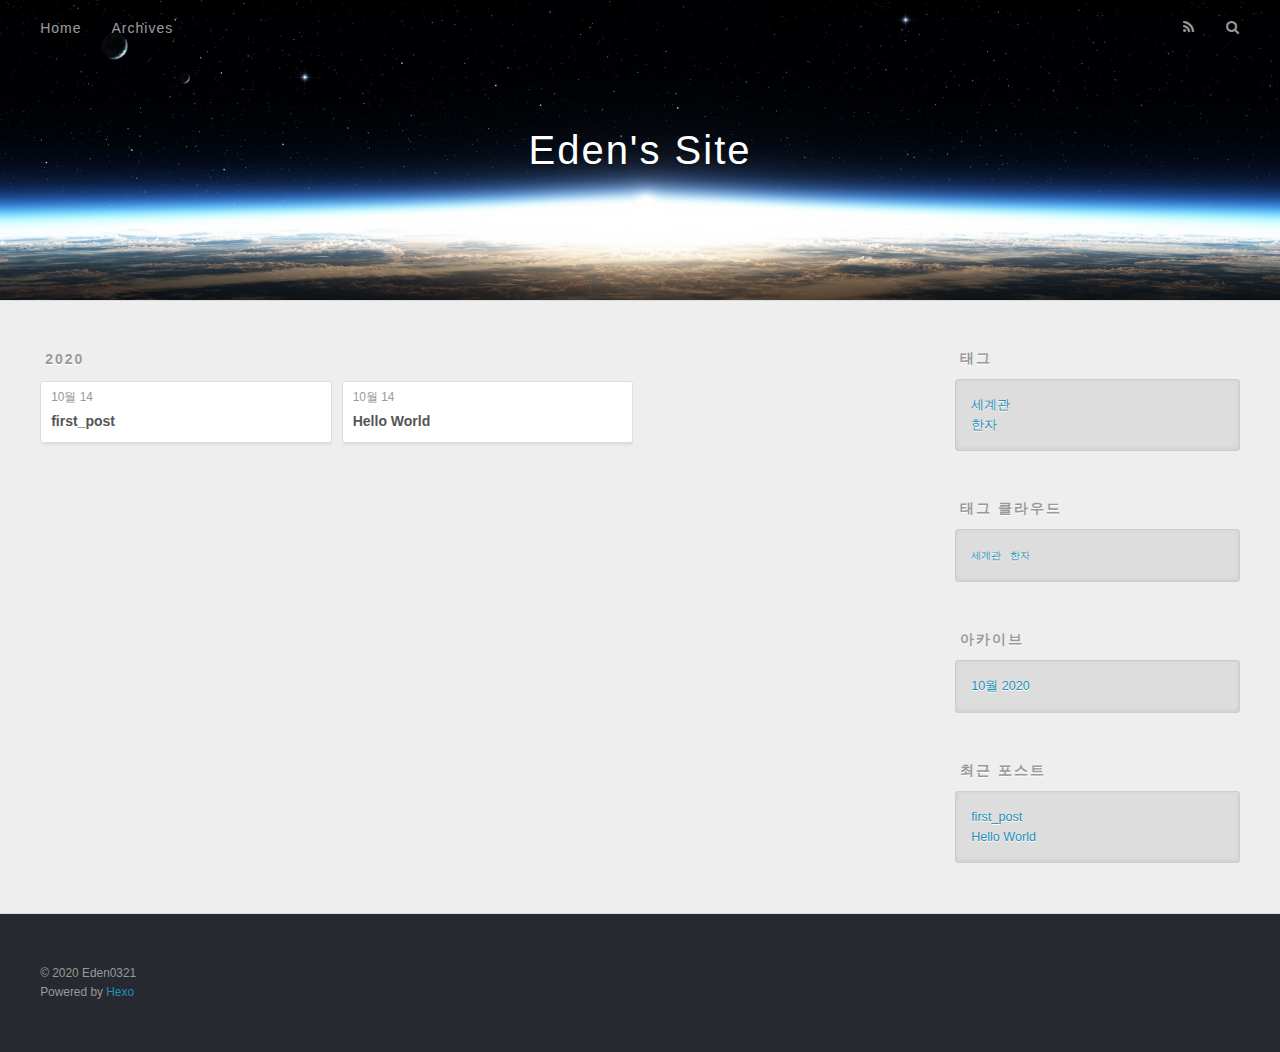
==== archives/index.html @ 2d2eff21 "Site updated: 2020-10-14 23:21:59" ====
<!DOCTYPE html>
<html>
<head>
  <meta charset="utf-8">
  

  
  <title>아카이브 | Eden&#39;s Site</title>
  <meta name="viewport" content="width=device-width, initial-scale=1, maximum-scale=1">
  <meta name="description" content="Welcome!">
<meta property="og:type" content="website">
<meta property="og:title" content="Eden&#39;s Site">
<meta property="og:url" content="http://eden0321.github.io/archives/index.html">
<meta property="og:site_name" content="Eden&#39;s Site">
<meta property="og:description" content="Welcome!">
<meta property="og:locale" content="ko_KR">
<meta property="article:author" content="Eden0321">
<meta name="twitter:card" content="summary">
  
    <link rel="alternate" href="/atom.xml" title="Eden&#39;s Site" type="application/atom+xml">
  
  
    <link rel="icon" href="/favicon.png">
  
  
    <link href="//fonts.googleapis.com/css?family=Source+Code+Pro" rel="stylesheet" type="text/css">
  
  
<link rel="stylesheet" href="/css/style.css">

<meta name="generator" content="Hexo 5.2.0"></head>

<body>
  <div id="container">
    <div id="wrap">
      <header id="header">
  <div id="banner"></div>
  <div id="header-outer" class="outer">
    <div id="header-title" class="inner">
      <h1 id="logo-wrap">
        <a href="/" id="logo">Eden&#39;s Site</a>
      </h1>
      
    </div>
    <div id="header-inner" class="inner">
      <nav id="main-nav">
        <a id="main-nav-toggle" class="nav-icon"></a>
        
          <a class="main-nav-link" href="/">Home</a>
        
          <a class="main-nav-link" href="/archives">Archives</a>
        
      </nav>
      <nav id="sub-nav">
        
          <a id="nav-rss-link" class="nav-icon" href="/atom.xml" title="RSS Feed"></a>
        
        <a id="nav-search-btn" class="nav-icon" title="검색"></a>
      </nav>
      <div id="search-form-wrap">
        <form action="//google.com/search" method="get" accept-charset="UTF-8" class="search-form"><input type="search" name="q" class="search-form-input" placeholder="Search"><button type="submit" class="search-form-submit">&#xF002;</button><input type="hidden" name="sitesearch" value="http://eden0321.github.io"></form>
      </div>
    </div>
  </div>
</header>
      <div class="outer">
        <section id="main">
  
  
    
    
      
      
      <section class="archives-wrap">
        <div class="archive-year-wrap">
          <a href="/archives/2020" class="archive-year">2020</a>
        </div>
        <div class="archives">
    
    <article class="archive-article archive-type-post">
  <div class="archive-article-inner">
    <header class="archive-article-header">
      <a href="/2020/10/14/first-post/" class="archive-article-date">
  <time datetime="2020-10-14T10:53:10.000Z" itemprop="datePublished">10월 14</time>
</a>
      
  
    <h1 itemprop="name">
      <a class="archive-article-title" href="/2020/10/14/first-post/">first_post</a>
    </h1>
  

    </header>
  </div>
</article>
  
    
    
    <article class="archive-article archive-type-post">
  <div class="archive-article-inner">
    <header class="archive-article-header">
      <a href="/2020/10/14/hello-world/" class="archive-article-date">
  <time datetime="2020-10-14T10:46:31.851Z" itemprop="datePublished">10월 14</time>
</a>
      
  
    <h1 itemprop="name">
      <a class="archive-article-title" href="/2020/10/14/hello-world/">Hello World</a>
    </h1>
  

    </header>
  </div>
</article>
  
  
    </div></section>
  


</section>
        
          <aside id="sidebar">
  
    

  
    
  <div class="widget-wrap">
    <h3 class="widget-title">태그</h3>
    <div class="widget">
      <ul class="tag-list" itemprop="keywords"><li class="tag-list-item"><a class="tag-list-link" href="/tags/%EC%84%B8%EA%B3%84%EA%B4%80/" rel="tag">세계관</a></li><li class="tag-list-item"><a class="tag-list-link" href="/tags/%ED%95%9C%EC%9E%90/" rel="tag">한자</a></li></ul>
    </div>
  </div>


  
    
  <div class="widget-wrap">
    <h3 class="widget-title">태그 클라우드</h3>
    <div class="widget tagcloud">
      <a href="/tags/%EC%84%B8%EA%B3%84%EA%B4%80/" style="font-size: 10px;">세계관</a> <a href="/tags/%ED%95%9C%EC%9E%90/" style="font-size: 10px;">한자</a>
    </div>
  </div>

  
    
  <div class="widget-wrap">
    <h3 class="widget-title">아카이브</h3>
    <div class="widget">
      <ul class="archive-list"><li class="archive-list-item"><a class="archive-list-link" href="/archives/2020/10/">10월 2020</a></li></ul>
    </div>
  </div>


  
    
  <div class="widget-wrap">
    <h3 class="widget-title">최근 포스트</h3>
    <div class="widget">
      <ul>
        
          <li>
            <a href="/2020/10/14/first-post/">first_post</a>
          </li>
        
          <li>
            <a href="/2020/10/14/hello-world/">Hello World</a>
          </li>
        
      </ul>
    </div>
  </div>

  
</aside>
        
      </div>
      <footer id="footer">
  
  <div class="outer">
    <div id="footer-info" class="inner">
      &copy; 2020 Eden0321<br>
      Powered by <a href="http://hexo.io/" target="_blank">Hexo</a>
    </div>
  </div>
</footer>
    </div>
    <nav id="mobile-nav">
  
    <a href="/" class="mobile-nav-link">Home</a>
  
    <a href="/archives" class="mobile-nav-link">Archives</a>
  
</nav>
    

<script src="//ajax.googleapis.com/ajax/libs/jquery/2.0.3/jquery.min.js"></script>


  
<link rel="stylesheet" href="/fancybox/jquery.fancybox.css">

  
<script src="/fancybox/jquery.fancybox.pack.js"></script>




<script src="/js/script.js"></script>




  </div>
</body>
</html>
---- css/style.css ----
body {
  width: 100%;
}
body:before,
body:after {
  content: "";
  display: table;
}
body:after {
  clear: both;
}
html,
body,
div,
span,
applet,
object,
iframe,
h1,
h2,
h3,
h4,
h5,
h6,
p,
blockquote,
pre,
a,
abbr,
acronym,
address,
big,
cite,
code,
del,
dfn,
em,
img,
ins,
kbd,
q,
s,
samp,
small,
strike,
strong,
sub,
sup,
tt,
var,
dl,
dt,
dd,
ol,
ul,
li,
fieldset,
form,
label,
legend,
table,
caption,
tbody,
tfoot,
thead,
tr,
th,
td {
  margin: 0;
  padding: 0;
  border: 0;
  outline: 0;
  font-weight: inherit;
  font-style: inherit;
  font-family: inherit;
  font-size: 100%;
  vertical-align: baseline;
}
body {
  line-height: 1;
  color: #000;
  background: #fff;
}
ol,
ul {
  list-style: none;
}
table {
  border-collapse: separate;
  border-spacing: 0;
  vertical-align: middle;
}
caption,
th,
td {
  text-align: left;
  font-weight: normal;
  vertical-align: middle;
}
a img {
  border: none;
}
input,
button {
  margin: 0;
  padding: 0;
}
input::-moz-focus-inner,
button::-moz-focus-inner {
  border: 0;
  padding: 0;
}
@font-face {
  font-family: FontAwesome;
  font-style: normal;
  font-weight: normal;
  src: url("fonts/fontawesome-webfont.eot?v=#4.0.3");
  src: url("fonts/fontawesome-webfont.eot?#iefix&v=#4.0.3") format("embedded-opentype"), url("fonts/fontawesome-webfont.woff?v=#4.0.3") format("woff"), url("fonts/fontawesome-webfont.ttf?v=#4.0.3") format("truetype"), url("fonts/fontawesome-webfont.svg#fontawesomeregular?v=#4.0.3") format("svg");
}
html,
body,
#container {
  height: 100%;
}
body {
  background: #eee;
  font: 14px -apple-system, BlinkMacSystemFont, "Segoe UI", "Roboto", "Oxygen", "Ubuntu", "Cantarell", "Fira Sans", "Droid Sans", "Helvetica Neue", sans-serif;
  -webkit-text-size-adjust: 100%;
}
.outer {
  max-width: 1220px;
  margin: 0 auto;
  padding: 0 20px;
}
.outer:before,
.outer:after {
  content: "";
  display: table;
}
.outer:after {
  clear: both;
}
.inner {
  display: inline;
  float: left;
  width: 98.33333333333333%;
  margin: 0 0.833333333333333%;
}
.left,
.alignleft {
  float: left;
}
.right,
.alignright {
  float: right;
}
.clear {
  clear: both;
}
#container {
  position: relative;
}
.mobile-nav-on {
  overflow: hidden;
}
#wrap {
  height: 100%;
  width: 100%;
  position: absolute;
  top: 0;
  left: 0;
  -webkit-transition: 0.2s ease-out;
  -moz-transition: 0.2s ease-out;
  -ms-transition: 0.2s ease-out;
  transition: 0.2s ease-out;
  z-index: 1;
  background: #eee;
}
.mobile-nav-on #wrap {
  left: 280px;
}
@media screen and (min-width: 768px) {
  #main {
    display: inline;
    float: left;
    width: 73.33333333333333%;
    margin: 0 0.833333333333333%;
  }
}
.article-date,
.article-category-link,
.archive-year,
.widget-title {
  text-decoration: none;
  text-transform: uppercase;
  letter-spacing: 2px;
  color: #999;
  margin-bottom: 1em;
  margin-left: 5px;
  line-height: 1em;
  text-shadow: 0 1px #fff;
  font-weight: bold;
}
.article-inner,
.archive-article-inner {
  background: #fff;
  -webkit-box-shadow: 1px 2px 3px #ddd;
  box-shadow: 1px 2px 3px #ddd;
  border: 1px solid #ddd;
  border-radius: 3px;
}
.article-entry h1,
.widget h1 {
  font-size: 2em;
}
.article-entry h2,
.widget h2 {
  font-size: 1.5em;
}
.article-entry h3,
.widget h3 {
  font-size: 1.3em;
}
.article-entry h4,
.widget h4 {
  font-size: 1.2em;
}
.article-entry h5,
.widget h5 {
  font-size: 1em;
}
.article-entry h6,
.widget h6 {
  font-size: 1em;
  color: #999;
}
.article-entry hr,
.widget hr {
  border: 1px dashed #ddd;
}
.article-entry strong,
.widget strong {
  font-weight: bold;
}
.article-entry em,
.widget em,
.article-entry cite,
.widget cite {
  font-style: italic;
}
.article-entry sup,
.widget sup,
.article-entry sub,
.widget sub {
  font-size: 0.75em;
  line-height: 0;
  position: relative;
  vertical-align: baseline;
}
.article-entry sup,
.widget sup {
  top: -0.5em;
}
.article-entry sub,
.widget sub {
  bottom: -0.2em;
}
.article-entry small,
.widget small {
  font-size: 0.85em;
}
.article-entry acronym,
.widget acronym,
.article-entry abbr,
.widget abbr {
  border-bottom: 1px dotted;
}
.article-entry ul,
.widget ul,
.article-entry ol,
.widget ol,
.article-entry dl,
.widget dl {
  margin: 0 20px;
  line-height: 1.6em;
}
.article-entry ul ul,
.widget ul ul,
.article-entry ol ul,
.widget ol ul,
.article-entry ul ol,
.widget ul ol,
.article-entry ol ol,
.widget ol ol {
  margin-top: 0;
  margin-bottom: 0;
}
.article-entry ul,
.widget ul {
  list-style: disc;
}
.article-entry ol,
.widget ol {
  list-style: decimal;
}
.article-entry dt,
.widget dt {
  font-weight: bold;
}
#header {
  height: 300px;
  position: relative;
  border-bottom: 1px solid #ddd;
}
#header:before,
#header:after {
  content: "";
  position: absolute;
  left: 0;
  right: 0;
  height: 40px;
}
#header:before {
  top: 0;
  background: -webkit-linear-gradient(rgba(0,0,0,0.2), transparent);
  background: -moz-linear-gradient(rgba(0,0,0,0.2), transparent);
  background: -ms-linear-gradient(rgba(0,0,0,0.2), transparent);
  background: linear-gradient(rgba(0,0,0,0.2), transparent);
}
#header:after {
  bottom: 0;
  background: -webkit-linear-gradient(transparent, rgba(0,0,0,0.2));
  background: -moz-linear-gradient(transparent, rgba(0,0,0,0.2));
  background: -ms-linear-gradient(transparent, rgba(0,0,0,0.2));
  background: linear-gradient(transparent, rgba(0,0,0,0.2));
}
#header-outer {
  height: 100%;
  position: relative;
}
#header-inner {
  position: relative;
  overflow: hidden;
}
#banner {
  position: absolute;
  top: 0;
  left: 0;
  width: 100%;
  height: 100%;
  background: url("images/banner.jpg") center #000;
  -webkit-background-size: cover;
  -moz-background-size: cover;
  background-size: cover;
  z-index: -1;
}
#header-title {
  text-align: center;
  height: 40px;
  position: absolute;
  top: 50%;
  left: 0;
  margin-top: -20px;
}
#logo,
#subtitle {
  text-decoration: none;
  color: #fff;
  font-weight: 300;
  text-shadow: 0 1px 4px rgba(0,0,0,0.3);
}
#logo {
  font-size: 40px;
  line-height: 40px;
  letter-spacing: 2px;
}
#subtitle {
  font-size: 16px;
  line-height: 16px;
  letter-spacing: 1px;
}
#subtitle-wrap {
  margin-top: 16px;
}
#main-nav {
  float: left;
  margin-left: -15px;
}
.nav-icon,
.main-nav-link {
  float: left;
  color: #fff;
  opacity: 0.6;
  text-decoration: none;
  text-shadow: 0 1px rgba(0,0,0,0.2);
  -webkit-transition: opacity 0.2s;
  -moz-transition: opacity 0.2s;
  -ms-transition: opacity 0.2s;
  transition: opacity 0.2s;
  display: block;
  padding: 20px 15px;
}
.nav-icon:hover,
.main-nav-link:hover {
  opacity: 1;
}
.nav-icon {
  font-family: FontAwesome;
  text-align: center;
  font-size: 14px;
  width: 14px;
  height: 14px;
  padding: 20px 15px;
  position: relative;
  cursor: pointer;
}
.main-nav-link {
  font-weight: 300;
  letter-spacing: 1px;
}
@media screen and (max-width: 479px) {
  .main-nav-link {
    display: none;
  }
}
#main-nav-toggle {
  display: none;
}
#main-nav-toggle:before {
  content: "\f0c9";
}
@media screen and (max-width: 479px) {
  #main-nav-toggle {
    display: block;
  }
}
#sub-nav {
  float: right;
  margin-right: -15px;
}
#nav-rss-link:before {
  content: "\f09e";
}
#nav-search-btn:before {
  content: "\f002";
}
#search-form-wrap {
  position: absolute;
  top: 15px;
  width: 150px;
  height: 30px;
  right: -150px;
  opacity: 0;
  -webkit-transition: 0.2s ease-out;
  -moz-transition: 0.2s ease-out;
  -ms-transition: 0.2s ease-out;
  transition: 0.2s ease-out;
}
#search-form-wrap.on {
  opacity: 1;
  right: 0;
}
@media screen and (max-width: 479px) {
  #search-form-wrap {
    width: 100%;
    right: -100%;
  }
}
.search-form {
  position: absolute;
  top: 0;
  left: 0;
  right: 0;
  background: #fff;
  padding: 5px 15px;
  border-radius: 15px;
  -webkit-box-shadow: 0 0 10px rgba(0,0,0,0.3);
  box-shadow: 0 0 10px rgba(0,0,0,0.3);
}
.search-form-input {
  border: none;
  background: none;
  color: #555;
  width: 100%;
  font: 13px -apple-system, BlinkMacSystemFont, "Segoe UI", "Roboto", "Oxygen", "Ubuntu", "Cantarell", "Fira Sans", "Droid Sans", "Helvetica Neue", sans-serif;
  outline: none;
}
.search-form-input::-webkit-search-results-decoration,
.search-form-input::-webkit-search-cancel-button {
  -webkit-appearance: none;
}
.search-form-submit {
  position: absolute;
  top: 50%;
  right: 10px;
  margin-top: -7px;
  font: 13px FontAwesome;
  border: none;
  background: none;
  color: #bbb;
  cursor: pointer;
}
.search-form-submit:hover,
.search-form-submit:focus {
  color: #777;
}
.article {
  margin: 50px 0;
}
.article-inner {
  overflow: hidden;
}
.article-meta:before,
.article-meta:after {
  content: "";
  display: table;
}
.article-meta:after {
  clear: both;
}
.article-date {
  float: left;
}
.article-category {
  float: left;
  line-height: 1em;
  color: #ccc;
  text-shadow: 0 1px #fff;
  margin-left: 8px;
}
.article-category:before {
  content: "\2022";
}
.article-category-link {
  margin: 0 12px 1em;
}
.article-header {
  padding: 20px 20px 0;
}
.article-title {
  text-decoration: none;
  font-size: 2em;
  font-weight: bold;
  color: #555;
  line-height: 1.1em;
  -webkit-transition: color 0.2s;
  -moz-transition: color 0.2s;
  -ms-transition: color 0.2s;
  transition: color 0.2s;
}
a.article-title:hover {
  color: #258fb8;
}
.article-entry {
  color: #555;
  padding: 0 20px;
}
.article-entry:before,
.article-entry:after {
  content: "";
  display: table;
}
.article-entry:after {
  clear: both;
}
.article-entry p,
.article-entry table {
  line-height: 1.6em;
  margin: 1.6em 0;
}
.article-entry h1,
.article-entry h2,
.article-entry h3,
.article-entry h4,
.article-entry h5,
.article-entry h6 {
  font-weight: bold;
}
.article-entry h1,
.article-entry h2,
.article-entry h3,
.article-entry h4,
.article-entry h5,
.article-entry h6 {
  line-height: 1.1em;
  margin: 1.1em 0;
}
.article-entry a {
  color: #258fb8;
  text-decoration: none;
}
.article-entry a:hover {
  text-decoration: underline;
}
.article-entry ul,
.article-entry ol,
.article-entry dl {
  margin-top: 1.6em;
  margin-bottom: 1.6em;
}
.article-entry img,
.article-entry video {
  max-width: 100%;
  height: auto;
  display: block;
  margin: auto;
}
.article-entry iframe {
  border: none;
}
.article-entry table {
  width: 100%;
  border-collapse: collapse;
  border-spacing: 0;
}
.article-entry th {
  font-weight: bold;
  border-bottom: 3px solid #ddd;
  padding-bottom: 0.5em;
}
.article-entry td {
  border-bottom: 1px solid #ddd;
  padding: 10px 0;
}
.article-entry blockquote {
  font-family: Georgia, "Times New Roman", serif;
  font-size: 1.4em;
  margin: 1.6em 20px;
  text-align: center;
}
.article-entry blockquote footer {
  font-size: 14px;
  margin: 1.6em 0;
  font-family: -apple-system, BlinkMacSystemFont, "Segoe UI", "Roboto", "Oxygen", "Ubuntu", "Cantarell", "Fira Sans", "Droid Sans", "Helvetica Neue", sans-serif;
}
.article-entry blockquote footer cite:before {
  content: "—";
  padding: 0 0.5em;
}
.article-entry .pullquote {
  text-align: left;
  width: 45%;
  margin: 0;
}
.article-entry .pullquote.left {
  margin-left: 0.5em;
  margin-right: 1em;
}
.article-entry .pullquote.right {
  margin-right: 0.5em;
  margin-left: 1em;
}
.article-entry .caption {
  color: #999;
  display: block;
  font-size: 0.9em;
  margin-top: 0.5em;
  position: relative;
  text-align: center;
}
.article-entry .video-container {
  position: relative;
  padding-top: 56.25%;
  height: 0;
  overflow: hidden;
}
.article-entry .video-container iframe,
.article-entry .video-container object,
.article-entry .video-container embed {
  position: absolute;
  top: 0;
  left: 0;
  width: 100%;
  height: 100%;
  margin-top: 0;
}
.article-more-link a {
  display: inline-block;
  line-height: 1em;
  padding: 6px 15px;
  border-radius: 15px;
  background: #eee;
  color: #999;
  text-shadow: 0 1px #fff;
  text-decoration: none;
}
.article-more-link a:hover {
  background: #258fb8;
  color: #fff;
  text-decoration: none;
  text-shadow: 0 1px #1e7293;
}
.article-footer {
  font-size: 0.85em;
  line-height: 1.6em;
  border-top: 1px solid #ddd;
  padding-top: 1.6em;
  margin: 0 20px 20px;
}
.article-footer:before,
.article-footer:after {
  content: "";
  display: table;
}
.article-footer:after {
  clear: both;
}
.article-footer a {
  color: #999;
  text-decoration: none;
}
.article-footer a:hover {
  color: #555;
}
.article-tag-list-item {
  float: left;
  margin-right: 10px;
}
.article-tag-list-link:before {
  content: "#";
}
.article-comment-link {
  float: right;
}
.article-comment-link:before {
  content: "\f075";
  font-family: FontAwesome;
  padding-right: 8px;
}
.article-share-link {
  cursor: pointer;
  float: right;
  margin-left: 20px;
}
.article-share-link:before {
  content: "\f064";
  font-family: FontAwesome;
  padding-right: 6px;
}
#article-nav {
  position: relative;
}
#article-nav:before,
#article-nav:after {
  content: "";
  display: table;
}
#article-nav:after {
  clear: both;
}
@media screen and (min-width: 768px) {
  #article-nav {
    margin: 50px 0;
  }
  #article-nav:before {
    width: 8px;
    height: 8px;
    position: absolute;
    top: 50%;
    left: 50%;
    margin-top: -4px;
    margin-left: -4px;
    content: "";
    border-radius: 50%;
    background: #ddd;
    -webkit-box-shadow: 0 1px 2px #fff;
    box-shadow: 0 1px 2px #fff;
  }
}
.article-nav-link-wrap {
  text-decoration: none;
  text-shadow: 0 1px #fff;
  color: #999;
  -webkit-box-sizing: border-box;
  -moz-box-sizing: border-box;
  box-sizing: border-box;
  margin-top: 50px;
  text-align: center;
  display: block;
}
.article-nav-link-wrap:hover {
  color: #555;
}
@media screen and (min-width: 768px) {
  .article-nav-link-wrap {
    width: 50%;
    margin-top: 0;
  }
}
@media screen and (min-width: 768px) {
  #article-nav-newer {
    float: left;
    text-align: right;
    padding-right: 20px;
  }
}
@media screen and (min-width: 768px) {
  #article-nav-older {
    float: right;
    text-align: left;
    padding-left: 20px;
  }
}
.article-nav-caption {
  text-transform: uppercase;
  letter-spacing: 2px;
  color: #ddd;
  line-height: 1em;
  font-weight: bold;
}
#article-nav-newer .article-nav-caption {
  margin-right: -2px;
}
.article-nav-title {
  font-size: 0.85em;
  line-height: 1.6em;
  margin-top: 0.5em;
}
.article-share-box {
  position: absolute;
  display: none;
  background: #fff;
  -webkit-box-shadow: 1px 2px 10px rgba(0,0,0,0.2);
  box-shadow: 1px 2px 10px rgba(0,0,0,0.2);
  border-radius: 3px;
  margin-left: -145px;
  overflow: hidden;
  z-index: 1;
}
.article-share-box.on {
  display: block;
}
.article-share-input {
  width: 100%;
  background: none;
  -webkit-box-sizing: border-box;
  -moz-box-sizing: border-box;
  box-sizing: border-box;
  font: 14px -apple-system, BlinkMacSystemFont, "Segoe UI", "Roboto", "Oxygen", "Ubuntu", "Cantarell", "Fira Sans", "Droid Sans", "Helvetica Neue", sans-serif;
  padding: 0 15px;
  color: #555;
  outline: none;
  border: 1px solid #ddd;
  border-radius: 3px 3px 0 0;
  height: 36px;
  line-height: 36px;
}
.article-share-links {
  background: #eee;
}
.article-share-links:before,
.article-share-links:after {
  content: "";
  display: table;
}
.article-share-links:after {
  clear: both;
}
.article-share-twitter,
.article-share-facebook,
.article-share-pinterest,
.article-share-google {
  width: 50px;
  height: 36px;
  display: block;
  float: left;
  position: relative;
  color: #999;
  text-shadow: 0 1px #fff;
}
.article-share-twitter:before,
.article-share-facebook:before,
.article-share-pinterest:before,
.article-share-google:before {
  font-size: 20px;
  font-family: FontAwesome;
  width: 20px;
  height: 20px;
  position: absolute;
  top: 50%;
  left: 50%;
  margin-top: -10px;
  margin-left: -10px;
  text-align: center;
}
.article-share-twitter:hover,
.article-share-facebook:hover,
.article-share-pinterest:hover,
.article-share-google:hover {
  color: #fff;
}
.article-share-twitter:before {
  content: "\f099";
}
.article-share-twitter:hover {
  background: #00aced;
  text-shadow: 0 1px #008abe;
}
.article-share-facebook:before {
  content: "\f09a";
}
.article-share-facebook:hover {
  background: #3b5998;
  text-shadow: 0 1px #2f477a;
}
.article-share-pinterest:before {
  content: "\f0d2";
}
.article-share-pinterest:hover {
  background: #cb2027;
  text-shadow: 0 1px #a21a1f;
}
.article-share-google:before {
  content: "\f0d5";
}
.article-share-google:hover {
  background: #dd4b39;
  text-shadow: 0 1px #be3221;
}
.article-gallery {
  background: #000;
  position: relative;
}
.article-gallery-photos {
  position: relative;
  overflow: hidden;
}
.article-gallery-img {
  display: none;
  max-width: 100%;
}
.article-gallery-img:first-child {
  display: block;
}
.article-gallery-img.loaded {
  position: absolute;
  display: block;
}
.article-gallery-img img {
  display: block;
  max-width: 100%;
  margin: 0 auto;
}
#comments {
  background: #fff;
  -webkit-box-shadow: 1px 2px 3px #ddd;
  box-shadow: 1px 2px 3px #ddd;
  padding: 20px;
  border: 1px solid #ddd;
  border-radius: 3px;
  margin: 50px 0;
}
#comments a {
  color: #258fb8;
}
.archives-wrap {
  margin: 50px 0;
}
.archives:before,
.archives:after {
  content: "";
  display: table;
}
.archives:after {
  clear: both;
}
.archive-year-wrap {
  margin-bottom: 1em;
}
.archives {
  -webkit-column-gap: 10px;
  -moz-column-gap: 10px;
  column-gap: 10px;
}
@media screen and (min-width: 480px) and (max-width: 767px) {
  .archives {
    -webkit-column-count: 2;
    -moz-column-count: 2;
    column-count: 2;
  }
}
@media screen and (min-width: 768px) {
  .archives {
    -webkit-column-count: 3;
    -moz-column-count: 3;
    column-count: 3;
  }
}
.archive-article {
  -webkit-column-break-inside: avoid;
  page-break-inside: avoid;
  overflow: hidden;
  break-inside: avoid-column;
}
.archive-article-inner {
  padding: 10px;
  margin-bottom: 15px;
}
.archive-article-title {
  text-decoration: none;
  font-weight: bold;
  color: #555;
  -webkit-transition: color 0.2s;
  -moz-transition: color 0.2s;
  -ms-transition: color 0.2s;
  transition: color 0.2s;
  line-height: 1.6em;
}
.archive-article-title:hover {
  color: #258fb8;
}
.archive-article-footer {
  margin-top: 1em;
}
.archive-article-date {
  color: #999;
  text-decoration: none;
  font-size: 0.85em;
  line-height: 1em;
  margin-bottom: 0.5em;
  display: block;
}
#page-nav {
  margin: 50px auto;
  background: #fff;
  -webkit-box-shadow: 1px 2px 3px #ddd;
  box-shadow: 1px 2px 3px #ddd;
  border: 1px solid #ddd;
  border-radius: 3px;
  text-align: center;
  color: #999;
  overflow: hidden;
}
#page-nav:before,
#page-nav:after {
  content: "";
  display: table;
}
#page-nav:after {
  clear: both;
}
#page-nav a,
#page-nav span {
  padding: 10px 20px;
  line-height: 1;
  height: 2ex;
}
#page-nav a {
  color: #999;
  text-decoration: none;
}
#page-nav a:hover {
  background: #999;
  color: #fff;
}
#page-nav .prev {
  float: left;
}
#page-nav .next {
  float: right;
}
#page-nav .page-number {
  display: inline-block;
}
@media screen and (max-width: 479px) {
  #page-nav .page-number {
    display: none;
  }
}
#page-nav .current {
  color: #555;
  font-weight: bold;
}
#page-nav .space {
  color: #ddd;
}
#footer {
  background: #262a30;
  padding: 50px 0;
  border-top: 1px solid #ddd;
  color: #999;
}
#footer a {
  color: #258fb8;
  text-decoration: none;
}
#footer a:hover {
  text-decoration: underline;
}
#footer-info {
  line-height: 1.6em;
  font-size: 0.85em;
}
.article-entry pre,
.article-entry .highlight {
  background: #2d2d2d;
  margin: 0 -20px;
  padding: 15px 20px;
  border-style: solid;
  border-color: #ddd;
  border-width: 1px 0;
  overflow: auto;
  color: #ccc;
  line-height: 22.400000000000002px;
}
.article-entry .highlight .gutter pre,
.article-entry .gist .gist-file .gist-data .line-numbers {
  color: #666;
  font-size: 0.85em;
}
.article-entry pre,
.article-entry code {
  font-family: "Source Code Pro", Consolas, Monaco, Menlo, Consolas, monospace;
}
.article-entry code {
  background: #eee;
  text-shadow: 0 1px #fff;
  padding: 0 0.3em;
}
.article-entry pre code {
  background: none;
  text-shadow: none;
  padding: 0;
}
.article-entry .highlight pre {
  border: none;
  margin: 0;
  padding: 0;
}
.article-entry .highlight table {
  margin: 0;
  width: auto;
}
.article-entry .highlight td {
  border: none;
  padding: 0;
}
.article-entry .highlight figcaption {
  font-size: 0.85em;
  color: #999;
  line-height: 1em;
  margin-bottom: 1em;
}
.article-entry .highlight figcaption:before,
.article-entry .highlight figcaption:after {
  content: "";
  display: table;
}
.article-entry .highlight figcaption:after {
  clear: both;
}
.article-entry .highlight figcaption a {
  float: right;
}
.article-entry .highlight .gutter pre {
  text-align: right;
  padding-right: 20px;
}
.article-entry .highlight .line {
  height: 22.400000000000002px;
}
.article-entry .highlight .line.marked {
  background: #515151;
}
.article-entry .gist {
  margin: 0 -20px;
  border-style: solid;
  border-color: #ddd;
  border-width: 1px 0;
  background: #2d2d2d;
  padding: 15px 20px 15px 0;
}
.article-entry .gist .gist-file {
  border: none;
  font-family: "Source Code Pro", Consolas, Monaco, Menlo, Consolas, monospace;
  margin: 0;
}
.article-entry .gist .gist-file .gist-data {
  background: none;
  border: none;
}
.article-entry .gist .gist-file .gist-data .line-numbers {
  background: none;
  border: none;
  padding: 0 20px 0 0;
}
.article-entry .gist .gist-file .gist-data .line-data {
  padding: 0 !important;
}
.article-entry .gist .gist-file .highlight {
  margin: 0;
  padding: 0;
  border: none;
}
.article-entry .gist .gist-file .gist-meta {
  background: #2d2d2d;
  color: #999;
  font: 0.85em -apple-system, BlinkMacSystemFont, "Segoe UI", "Roboto", "Oxygen", "Ubuntu", "Cantarell", "Fira Sans", "Droid Sans", "Helvetica Neue", sans-serif;
  text-shadow: 0 0;
  padding: 0;
  margin-top: 1em;
  margin-left: 20px;
}
.article-entry .gist .gist-file .gist-meta a {
  color: #258fb8;
  font-weight: normal;
}
.article-entry .gist .gist-file .gist-meta a:hover {
  text-decoration: underline;
}
pre .comment,
pre .title {
  color: #999;
}
pre .variable,
pre .attribute,
pre .tag,
pre .regexp,
pre .ruby .constant,
pre .xml .tag .title,
pre .xml .pi,
pre .xml .doctype,
pre .html .doctype,
pre .css .id,
pre .css .class,
pre .css .pseudo {
  color: #f2777a;
}
pre .number,
pre .preprocessor,
pre .built_in,
pre .literal,
pre .params,
pre .constant {
  color: #f99157;
}
pre .class,
pre .ruby .class .title,
pre .css .rules .attribute {
  color: #9c9;
}
pre .string,
pre .value,
pre .inheritance,
pre .header,
pre .ruby .symbol,
pre .xml .cdata {
  color: #9c9;
}
pre .css .hexcolor {
  color: #6cc;
}
pre .function,
pre .python .decorator,
pre .python .title,
pre .ruby .function .title,
pre .ruby .title .keyword,
pre .perl .sub,
pre .javascript .title,
pre .coffeescript .title {
  color: #69c;
}
pre .keyword,
pre .javascript .function {
  color: #c9c;
}
@media screen and (max-width: 479px) {
  #mobile-nav {
    position: absolute;
    top: 0;
    left: 0;
    width: 280px;
    height: 100%;
    background: #191919;
    border-right: 1px solid #fff;
  }
}
@media screen and (max-width: 479px) {
  .mobile-nav-link {
    display: block;
    color: #999;
    text-decoration: none;
    padding: 15px 20px;
    font-weight: bold;
  }
  .mobile-nav-link:hover {
    color: #fff;
  }
}
@media screen and (min-width: 768px) {
  #sidebar {
    display: inline;
    float: left;
    width: 23.333333333333332%;
    margin: 0 0.833333333333333%;
  }
}
.widget-wrap {
  margin: 50px 0;
}
.widget {
  color: #777;
  text-shadow: 0 1px #fff;
  background: #ddd;
  -webkit-box-shadow: 0 -1px 4px #ccc inset;
  box-shadow: 0 -1px 4px #ccc inset;
  border: 1px solid #ccc;
  padding: 15px;
  border-radius: 3px;
}
.widget a {
  color: #258fb8;
  text-decoration: none;
}
.widget a:hover {
  text-decoration: underline;
}
.widget ul ul,
.widget ol ul,
.widget dl ul,
.widget ul ol,
.widget ol ol,
.widget dl ol,
.widget ul dl,
.widget ol dl,
.widget dl dl {
  margin-left: 15px;
  list-style: disc;
}
.widget {
  line-height: 1.6em;
  word-wrap: break-word;
  font-size: 0.9em;
}
.widget ul,
.widget ol {
  list-style: none;
  margin: 0;
}
.widget ul ul,
.widget ol ul,
.widget ul ol,
.widget ol ol {
  margin: 0 20px;
}
.widget ul ul,
.widget ol ul {
  list-style: disc;
}
.widget ul ol,
.widget ol ol {
  list-style: decimal;
}
.category-list-count,
.tag-list-count,
.archive-list-count {
  padding-left: 5px;
  color: #999;
  font-size: 0.85em;
}
.category-list-count:before,
.tag-list-count:before,
.archive-list-count:before {
  content: "(";
}
.category-list-count:after,
.tag-list-count:after,
.archive-list-count:after {
  content: ")";
}
.tagcloud a {
  margin-right: 5px;
  display: inline-block;
}
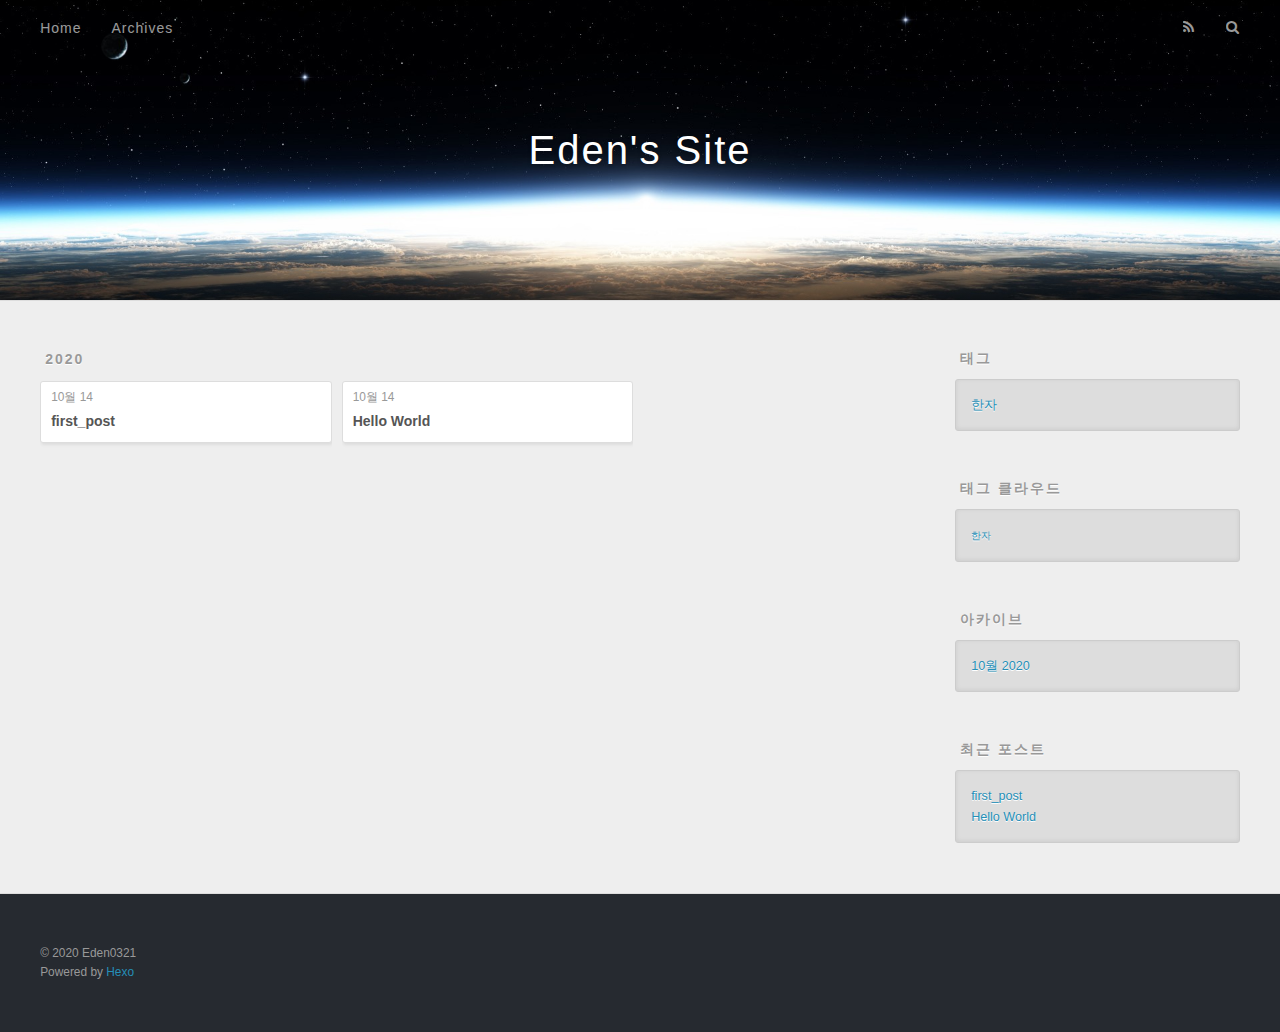
==== commit 9f7eae0a: "Site updated: 2020-10-15 09:36:22" ====
--- a/archives/index.html
+++ b/archives/index.html
@@ -129,7 +129,7 @@
   <div class="widget-wrap">
     <h3 class="widget-title">태그</h3>
     <div class="widget">
-      <ul class="tag-list" itemprop="keywords"><li class="tag-list-item"><a class="tag-list-link" href="/tags/%EC%84%B8%EA%B3%84%EA%B4%80/" rel="tag">세계관</a></li><li class="tag-list-item"><a class="tag-list-link" href="/tags/%ED%95%9C%EC%9E%90/" rel="tag">한자</a></li></ul>
+      <ul class="tag-list" itemprop="keywords"><li class="tag-list-item"><a class="tag-list-link" href="/tags/%ED%95%9C%EC%9E%90/" rel="tag">한자</a></li></ul>
     </div>
   </div>
 
@@ -139,7 +139,7 @@
   <div class="widget-wrap">
     <h3 class="widget-title">태그 클라우드</h3>
     <div class="widget tagcloud">
-      <a href="/tags/%EC%84%B8%EA%B3%84%EA%B4%80/" style="font-size: 10px;">세계관</a> <a href="/tags/%ED%95%9C%EC%9E%90/" style="font-size: 10px;">한자</a>
+      <a href="/tags/%ED%95%9C%EC%9E%90/" style="font-size: 10px;">한자</a>
     </div>
   </div>
 
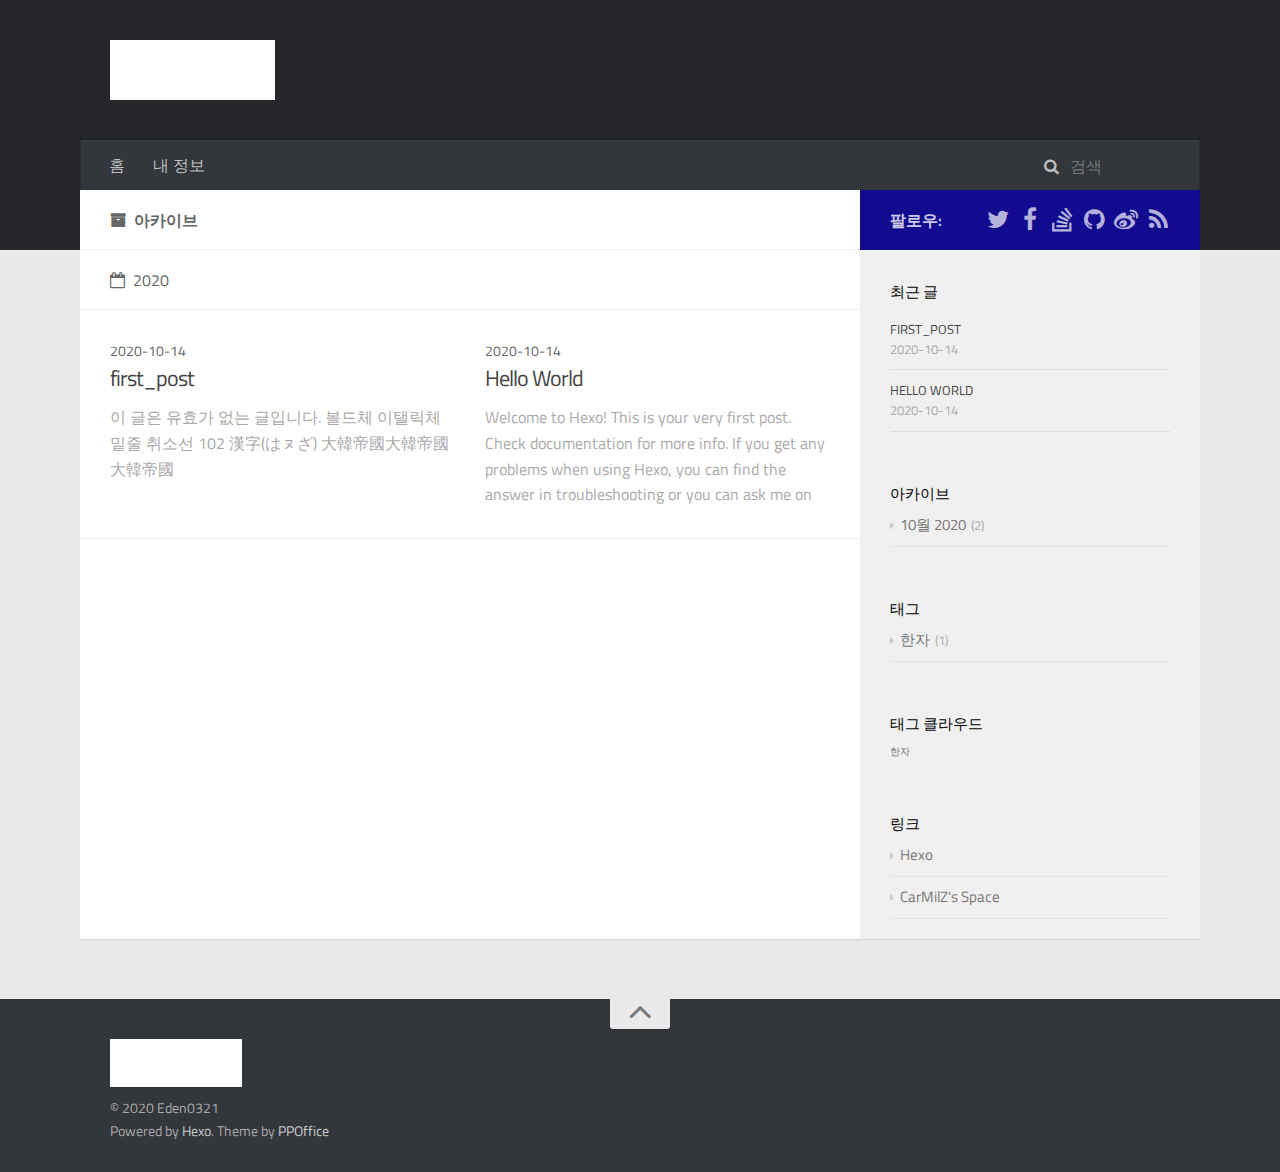
==== commit 879b1dc8: "Site updated: 2020-10-15 20:03:53" ====
--- a/archives/index.html
+++ b/archives/index.html
@@ -1,13 +1,16 @@
 <!DOCTYPE html>
 <html>
 <head>
-  <meta charset="utf-8">
-  
-
-  
-  <title>아카이브 | Eden&#39;s Site</title>
-  <meta name="viewport" content="width=device-width, initial-scale=1, maximum-scale=1">
-  <meta name="description" content="Welcome!">
+    <meta charset="utf-8" />
+
+    
+
+    
+    <title>아카이브 | Eden&#39;s Site</title>
+    
+    <meta name="viewport" content="width=device-width, initial-scale=1, maximum-scale=1">
+    
+    <meta name="description" content="Welcome!">
 <meta property="og:type" content="website">
 <meta property="og:title" content="Eden&#39;s Site">
 <meta property="og:url" content="http://eden0321.github.io/archives/index.html">
@@ -16,202 +19,457 @@
 <meta property="og:locale" content="ko_KR">
 <meta property="article:author" content="Eden0321">
 <meta name="twitter:card" content="summary">
-  
-    <link rel="alternate" href="/atom.xml" title="Eden&#39;s Site" type="application/atom+xml">
-  
-  
-    <link rel="icon" href="/favicon.png">
-  
-  
-    <link href="//fonts.googleapis.com/css?family=Source+Code+Pro" rel="stylesheet" type="text/css">
-  
-  
+    
+
+    
+        <link rel="alternate" href="/" title="Eden&#39;s Site" type="application/atom+xml" />
+    
+
+    
+
+    
+<link rel="stylesheet" href="/libs/font-awesome/css/font-awesome.min.css">
+
+    
+<link rel="stylesheet" href="/libs/titillium-web/styles.css">
+
+    
+<link rel="stylesheet" href="/libs/source-code-pro/styles.css">
+
+
+    
 <link rel="stylesheet" href="/css/style.css">
 
+
+    
+<script src="/libs/jquery/3.5.0/jquery.min.js"></script>
+
+    
+    
+        
+<link rel="stylesheet" href="/libs/lightgallery/css/lightgallery.min.css">
+
+    
+    
+        
+<link rel="stylesheet" href="/libs/justified-gallery/justifiedGallery.min.css">
+
+    
+    
+    
+    
+
+
 <meta name="generator" content="Hexo 5.2.0"></head>
 
 <body>
-  <div id="container">
     <div id="wrap">
-      <header id="header">
-  <div id="banner"></div>
-  <div id="header-outer" class="outer">
-    <div id="header-title" class="inner">
-      <h1 id="logo-wrap">
-        <a href="/" id="logo">Eden&#39;s Site</a>
-      </h1>
-      
-    </div>
-    <div id="header-inner" class="inner">
-      <nav id="main-nav">
-        <a id="main-nav-toggle" class="nav-icon"></a>
-        
-          <a class="main-nav-link" href="/">Home</a>
-        
-          <a class="main-nav-link" href="/archives">Archives</a>
-        
-      </nav>
-      <nav id="sub-nav">
-        
-          <a id="nav-rss-link" class="nav-icon" href="/atom.xml" title="RSS Feed"></a>
-        
-        <a id="nav-search-btn" class="nav-icon" title="검색"></a>
-      </nav>
-      <div id="search-form-wrap">
-        <form action="//google.com/search" method="get" accept-charset="UTF-8" class="search-form"><input type="search" name="q" class="search-form-input" placeholder="Search"><button type="submit" class="search-form-submit">&#xF002;</button><input type="hidden" name="sitesearch" value="http://eden0321.github.io"></form>
-      </div>
-    </div>
-  </div>
+        <header id="header">
+    <div id="header-outer" class="outer">
+        <div class="container">
+            <div class="container-inner">
+                <div id="header-title">
+                    <h1 class="logo-wrap">
+                        <a href="/" class="logo"></a>
+                    </h1>
+                    
+                </div>
+                <div id="header-inner" class="nav-container">
+                    <a id="main-nav-toggle" class="nav-icon fa fa-bars"></a>
+                    <div class="nav-container-inner">
+                        <ul id="main-nav">
+                            
+                                <li class="main-nav-list-item" >
+                                    <a class="main-nav-list-link" href="/">홈</a>
+                                </li>
+                            
+                                    
+                                
+                                <li class="main-nav-list-item" >
+                                    <a class="main-nav-list-link" href="/about/index.html">내 정보</a>
+                                </li>
+                            
+                        </ul>
+                        <nav id="sub-nav">
+                            <div id="search-form-wrap">
+
+    <form class="search-form">
+        <input type="text" class="ins-search-input search-form-input" placeholder="검색" />
+        <button type="submit" class="search-form-submit"></button>
+    </form>
+    <div class="ins-search">
+    <div class="ins-search-mask"></div>
+    <div class="ins-search-container">
+        <div class="ins-input-wrapper">
+            <input type="text" class="ins-search-input" placeholder="찾고자 하는 포스트를 검색하세요." />
+            <span class="ins-close ins-selectable"><i class="fa fa-times-circle"></i></span>
+        </div>
+        <div class="ins-section-wrapper">
+            <div class="ins-section-container"></div>
+        </div>
+    </div>
+</div>
+<script>
+(function (window) {
+    var INSIGHT_CONFIG = {
+        TRANSLATION: {
+            POSTS: '포스트',
+            PAGES: '페이지',
+            CATEGORIES: '카테고리',
+            TAGS: '태그',
+            UNTITLED: '(Untitled)',
+        },
+        ROOT_URL: '/',
+        CONTENT_URL: '/content.json',
+    };
+    window.INSIGHT_CONFIG = INSIGHT_CONFIG;
+})(window);
+</script>
+
+<script src="/js/insight.js"></script>
+
+
+</div>
+                        </nav>
+                    </div>
+                </div>
+            </div>
+        </div>
+    </div>
 </header>
-      <div class="outer">
-        <section id="main">
-  
-  
-    
-    
-      
-      
-      <section class="archives-wrap">
-        <div class="archive-year-wrap">
-          <a href="/archives/2020" class="archive-year">2020</a>
-        </div>
-        <div class="archives">
-    
-    <article class="archive-article archive-type-post">
-  <div class="archive-article-inner">
-    <header class="archive-article-header">
-      <a href="/2020/10/14/first-post/" class="archive-article-date">
-  <time datetime="2020-10-14T10:53:10.000Z" itemprop="datePublished">10월 14</time>
-</a>
-      
-  
-    <h1 itemprop="name">
-      <a class="archive-article-title" href="/2020/10/14/first-post/">first_post</a>
+
+        <div class="container">
+            <div class="main-body container-inner">
+                <div class="main-body-inner">
+                    <section id="main">
+                        <div class="main-body-header">
+    <h1 class="header">
+    
+    <i class="icon fa fa-archive"></i>아카이브
     </h1>
-  
-
-    </header>
-  </div>
+</div>
+
+                        <div class="main-body-content">
+                            
+
+    
+    
+        
+        
+        <section class="archives-wrap">
+            <div class="archive-year-wrap">
+                <a href="/archives/2020" class="archive-year"><i class="icon fa fa-calendar-o"></i>2020</a>
+            </div>
+            <div class="archives">
+    
+    
+    
+        <div class="article-row">
+    
+        <article class="article article-summary">
+    <div class="article-summary-inner">
+        
+        <div class="article-meta">
+            <div class="category">
+            
+            </div>
+            <div class="date"><time datetime="2020-10-14T10:53:10.000Z" itemprop="datePublished">2020-10-14</time></div>
+        </div>
+        
+    
+        <h1 class="article-title" itemprop="name">
+        <a href="/2020/10/14/first-post/">first_post</a>
+        </h1>
+    
+
+        <p class="article-excerpt">
+            이 글은 유효가 없는 글입니다.
+볼드체 이탤릭체 밑줄 취소선 102 漢字(はㇴざ)
+大韓帝國大韓帝國大韓帝國
+
+        </p>
+    </div>
 </article>
-  
-    
-    
-    <article class="archive-article archive-type-post">
-  <div class="archive-article-inner">
-    <header class="archive-article-header">
-      <a href="/2020/10/14/hello-world/" class="archive-article-date">
-  <time datetime="2020-10-14T10:46:31.851Z" itemprop="datePublished">10월 14</time>
-</a>
-      
-  
-    <h1 itemprop="name">
-      <a class="archive-article-title" href="/2020/10/14/hello-world/">Hello World</a>
-    </h1>
-  
-
-    </header>
-  </div>
+    
+
+    
+    
+    
+    
+        <article class="article article-summary">
+    <div class="article-summary-inner">
+        
+        <div class="article-meta">
+            <div class="category">
+            
+            </div>
+            <div class="date"><time datetime="2020-10-14T10:46:31.851Z" itemprop="datePublished">2020-10-14</time></div>
+        </div>
+        
+    
+        <h1 class="article-title" itemprop="name">
+        <a href="/2020/10/14/hello-world/">Hello World</a>
+        </h1>
+    
+
+        <p class="article-excerpt">
+            Welcome to Hexo! This is your very first post. Check documentation for more info. If you get any problems when using Hexo, you can find the answer in troubleshooting or you can ask me on GitHub.
+Quick
+        </p>
+    </div>
 </article>
-  
-  
+    
+        </div>
+    
+
+
     </div></section>
-  
-
-
-</section>
-        
-          <aside id="sidebar">
-  
-    
-
-  
-    
-  <div class="widget-wrap">
-    <h3 class="widget-title">태그</h3>
-    <div class="widget">
-      <ul class="tag-list" itemprop="keywords"><li class="tag-list-item"><a class="tag-list-link" href="/tags/%ED%95%9C%EC%9E%90/" rel="tag">한자</a></li></ul>
-    </div>
-  </div>
-
-
-  
-    
-  <div class="widget-wrap">
-    <h3 class="widget-title">태그 클라우드</h3>
-    <div class="widget tagcloud">
-      <a href="/tags/%ED%95%9C%EC%9E%90/" style="font-size: 10px;">한자</a>
-    </div>
-  </div>
-
-  
-    
-  <div class="widget-wrap">
-    <h3 class="widget-title">아카이브</h3>
-    <div class="widget">
-      <ul class="archive-list"><li class="archive-list-item"><a class="archive-list-link" href="/archives/2020/10/">10월 2020</a></li></ul>
-    </div>
-  </div>
-
-
-  
-    
-  <div class="widget-wrap">
-    <h3 class="widget-title">최근 포스트</h3>
-    <div class="widget">
-      <ul>
-        
-          <li>
-            <a href="/2020/10/14/first-post/">first_post</a>
-          </li>
-        
-          <li>
-            <a href="/2020/10/14/hello-world/">Hello World</a>
-          </li>
-        
-      </ul>
-    </div>
-  </div>
-
-  
+
+
+
+                        </div>
+                    </section>
+                    <aside id="sidebar">
+    <a class="sidebar-toggle" title="Expand Sidebar"><i class="toggle icon"></i></a>
+    <div class="sidebar-top">
+        <p>팔로우:</p>
+        <ul class="social-links">
+            
+                
+                <li>
+                    <a class="social-tooltip" title="twitter" href="/" target="_blank" rel="noopener">
+                        <i class="icon fa fa-twitter"></i>
+                    </a>
+                </li>
+                
+            
+                
+                <li>
+                    <a class="social-tooltip" title="facebook" href="/" target="_blank" rel="noopener">
+                        <i class="icon fa fa-facebook"></i>
+                    </a>
+                </li>
+                
+            
+                
+                <li>
+                    <a class="social-tooltip" title="stack-overflow" href="/" target="_blank" rel="noopener">
+                        <i class="icon fa fa-stack-overflow"></i>
+                    </a>
+                </li>
+                
+            
+                
+                <li>
+                    <a class="social-tooltip" title="github" href="https://github.com/ppoffice/hexo-theme-hueman" target="_blank" rel="noopener">
+                        <i class="icon fa fa-github"></i>
+                    </a>
+                </li>
+                
+            
+                
+                <li>
+                    <a class="social-tooltip" title="weibo" href="/" target="_blank" rel="noopener">
+                        <i class="icon fa fa-weibo"></i>
+                    </a>
+                </li>
+                
+            
+                
+                <li>
+                    <a class="social-tooltip" title="rss" href="/" target="_blank" rel="noopener">
+                        <i class="icon fa fa-rss"></i>
+                    </a>
+                </li>
+                
+            
+        </ul>
+    </div>
+    
+    <div class="widgets-container">
+        
+            
+                
+
+            
+                
+    <div class="widget-wrap">
+        <h3 class="widget-title">최근 글</h3>
+        <div class="widget">
+            <ul id="recent-post" class="no-thumbnail">
+                
+                    <li>
+                        
+                        <div class="item-inner">
+                            <p class="item-category"></p>
+                            <p class="item-title"><a href="/2020/10/14/first-post/" class="title">first_post</a></p>
+                            <p class="item-date"><time datetime="2020-10-14T10:53:10.000Z" itemprop="datePublished">2020-10-14</time></p>
+                        </div>
+                    </li>
+                
+                    <li>
+                        
+                        <div class="item-inner">
+                            <p class="item-category"></p>
+                            <p class="item-title"><a href="/2020/10/14/hello-world/" class="title">Hello World</a></p>
+                            <p class="item-date"><time datetime="2020-10-14T10:46:31.851Z" itemprop="datePublished">2020-10-14</time></p>
+                        </div>
+                    </li>
+                
+            </ul>
+        </div>
+    </div>
+
+            
+                
+
+            
+                
+    <div class="widget-wrap widget-list">
+        <h3 class="widget-title">아카이브</h3>
+        <div class="widget">
+            <ul class="archive-list"><li class="archive-list-item"><a class="archive-list-link" href="/archives/2020/10/">10월 2020</a><span class="archive-list-count">2</span></li></ul>
+        </div>
+    </div>
+
+
+            
+                
+    <div class="widget-wrap widget-list">
+        <h3 class="widget-title">태그</h3>
+        <div class="widget">
+            <ul class="tag-list" itemprop="keywords"><li class="tag-list-item"><a class="tag-list-link" href="/tags/%ED%95%9C%EC%9E%90/" rel="tag">한자</a><span class="tag-list-count">1</span></li></ul>
+        </div>
+    </div>
+
+
+            
+                
+    <div class="widget-wrap widget-float">
+        <h3 class="widget-title">태그 클라우드</h3>
+        <div class="widget tagcloud">
+            <a href="/tags/%ED%95%9C%EC%9E%90/" style="font-size: 10px;">한자</a>
+        </div>
+    </div>
+
+
+            
+                
+    <div class="widget-wrap widget-list">
+        <h3 class="widget-title">링크</h3>
+        <div class="widget">
+            <ul>
+                
+                    <li>
+                        <a target="_blank" rel="noopener" href="http://hexo.io/">Hexo</a>
+                    </li>
+                
+                    <li>
+                        <a target="_blank" rel="noopener" href="https://carmilz.github.io/">CarMilZ&#39;s Space</a>
+                    </li>
+                
+            </ul>
+        </div>
+    </div>
+
+
+            
+        
+    </div>
 </aside>
-        
-      </div>
-      <footer id="footer">
-  
-  <div class="outer">
-    <div id="footer-info" class="inner">
-      &copy; 2020 Eden0321<br>
-      Powered by <a href="http://hexo.io/" target="_blank">Hexo</a>
-    </div>
-  </div>
+
+                </div>
+            </div>
+        </div>
+        <footer id="footer">
+    <div class="container">
+        <div class="container-inner">
+            <a id="back-to-top" href="javascript:;"><i class="icon fa fa-angle-up"></i></a>
+            <div class="credit">
+                <h1 class="logo-wrap">
+                    <a href="/" class="logo"></a>
+                </h1>
+                <p>&copy; 2020 Eden0321</p>
+                
+                <p>Powered by <a href="https://hexo.io/" target="_blank">Hexo</a>. Theme by <a href="https://github.com/ppoffice" target="_blank">PPOffice</a></p>
+                
+            </div>
+            <div class="footer-plugins">
+              
+    
+
+
+            </div>
+        </div>
+    </div>
 </footer>
-    </div>
-    <nav id="mobile-nav">
-  
-    <a href="/" class="mobile-nav-link">Home</a>
-  
-    <a href="/archives" class="mobile-nav-link">Archives</a>
-  
-</nav>
-    
-
-<script src="//ajax.googleapis.com/ajax/libs/jquery/2.0.3/jquery.min.js"></script>
-
-
-  
-<link rel="stylesheet" href="/fancybox/jquery.fancybox.css">
-
-  
-<script src="/fancybox/jquery.fancybox.pack.js"></script>
-
-
-
-
-<script src="/js/script.js"></script>
-
-
-
-
-  </div>
+
+    </div>
+    
+    
+    <script>
+    var disqus_shortname = 'disqus_kmMtT6vZKJ';
+    
+    
+    (function() {
+    var dsq = document.createElement('script');
+    dsq.type = 'text/javascript';
+    dsq.async = true;
+    dsq.src = '//' + disqus_shortname + '.disqus.com/count.js';
+    (document.getElementsByTagName('head')[0] || document.getElementsByTagName('body')[0]).appendChild(dsq);
+    })();
+    </script>
+
+
+
+
+
+    
+        
+<script src="/libs/lightgallery/js/lightgallery.min.js"></script>
+
+        
+<script src="/libs/lightgallery/js/lg-thumbnail.min.js"></script>
+
+        
+<script src="/libs/lightgallery/js/lg-pager.min.js"></script>
+
+        
+<script src="/libs/lightgallery/js/lg-autoplay.min.js"></script>
+
+        
+<script src="/libs/lightgallery/js/lg-fullscreen.min.js"></script>
+
+        
+<script src="/libs/lightgallery/js/lg-zoom.min.js"></script>
+
+        
+<script src="/libs/lightgallery/js/lg-hash.min.js"></script>
+
+        
+<script src="/libs/lightgallery/js/lg-share.min.js"></script>
+
+        
+<script src="/libs/lightgallery/js/lg-video.min.js"></script>
+
+    
+    
+        
+<script src="/libs/justified-gallery/jquery.justifiedGallery.min.js"></script>
+
+    
+    
+
+    
+    
+    
+
+
+
+<!-- Custom Scripts -->
+
+<script src="/js/main.js"></script>
+
+
 </body>
-</html>+</html>
--- a/libs/titillium-web/styles.css
+++ b/libs/titillium-web/styles.css
@@ -0,0 +1,48 @@
+/* latin-ext */
+@font-face {
+  font-family: 'Titillium Web';
+  font-style: normal;
+  font-weight: 300;
+  src: local('Titillium WebLight'), local('TitilliumWeb-Light'), url(fonts/anMUvcNT0H1YN4FII8wpr9INifKjd1RJ3NxxEi9Cy2w.woff2) format('woff2');
+  unicode-range: U+0100-024F, U+1E00-1EFF, U+20A0-20AB, U+20AD-20CF, U+2C60-2C7F, U+A720-A7FF;
+}
+/* latin */
+@font-face {
+  font-family: 'Titillium Web';
+  font-style: normal;
+  font-weight: 300;
+  src: local('Titillium WebLight'), local('TitilliumWeb-Light'), url(fonts/anMUvcNT0H1YN4FII8wpr4-67659ICLY8bMrYhtePPA.woff2) format('woff2');
+  unicode-range: U+0000-00FF, U+0131, U+0152-0153, U+02C6, U+02DA, U+02DC, U+2000-206F, U+2074, U+20AC, U+2212, U+2215, U+E0FF, U+EFFD, U+F000;
+}
+/* latin-ext */
+@font-face {
+  font-family: 'Titillium Web';
+  font-style: normal;
+  font-weight: 400;
+  src: local('Titillium Web'), local('TitilliumWeb-Regular'), url(fonts/7XUFZ5tgS-tD6QamInJTcSo_WB_cotcEMUw1LsIE8mM.woff2) format('woff2');
+  unicode-range: U+0100-024F, U+1E00-1EFF, U+20A0-20AB, U+20AD-20CF, U+2C60-2C7F, U+A720-A7FF;
+}
+/* latin */
+@font-face {
+  font-family: 'Titillium Web';
+  font-style: normal;
+  font-weight: 400;
+  src: local('Titillium Web'), local('TitilliumWeb-Regular'), url(fonts/7XUFZ5tgS-tD6QamInJTcZSnX671uNZIV63UdXh3Mg0.woff2) format('woff2');
+  unicode-range: U+0000-00FF, U+0131, U+0152-0153, U+02C6, U+02DA, U+02DC, U+2000-206F, U+2074, U+20AC, U+2212, U+2215, U+E0FF, U+EFFD, U+F000;
+}
+/* latin-ext */
+@font-face {
+  font-family: 'Titillium Web';
+  font-style: normal;
+  font-weight: 600;
+  src: local('Titillium WebSemiBold'), local('TitilliumWeb-SemiBold'), url(fonts/anMUvcNT0H1YN4FII8wpr_SNRT0fZ5CX-AqRkMYgJJo.woff2) format('woff2');
+  unicode-range: U+0100-024F, U+1E00-1EFF, U+20A0-20AB, U+20AD-20CF, U+2C60-2C7F, U+A720-A7FF;
+}
+/* latin */
+@font-face {
+  font-family: 'Titillium Web';
+  font-style: normal;
+  font-weight: 600;
+  src: local('Titillium WebSemiBold'), local('TitilliumWeb-SemiBold'), url(fonts/anMUvcNT0H1YN4FII8wpr46gJz9aNFrmnwBdd69aqzY.woff2) format('woff2');
+  unicode-range: U+0000-00FF, U+0131, U+0152-0153, U+02C6, U+02DA, U+02DC, U+2000-206F, U+2074, U+20AC, U+2212, U+2215, U+E0FF, U+EFFD, U+F000;
+}--- a/libs/source-code-pro/styles.css
+++ b/libs/source-code-pro/styles.css
@@ -0,0 +1,16 @@
+/* latin-ext */
+@font-face {
+  font-family: 'Source Code Pro';
+  font-style: normal;
+  font-weight: 400;
+  src: local('Source Code Pro'), local('SourceCodePro-Regular'), url(fonts/mrl8jkM18OlOQN8JLgasDy2Q8seG17bfDXYR_jUsrzg.woff2) format('woff2');
+  unicode-range: U+0100-024F, U+1E00-1EFF, U+20A0-20AB, U+20AD-20CF, U+2C60-2C7F, U+A720-A7FF;
+}
+/* latin */
+@font-face {
+  font-family: 'Source Code Pro';
+  font-style: normal;
+  font-weight: 400;
+  src: local('Source Code Pro'), local('SourceCodePro-Regular'), url(fonts/mrl8jkM18OlOQN8JLgasD9V_2ngZ8dMf8fLgjYEouxg.woff2) format('woff2');
+  unicode-range: U+0000-00FF, U+0131, U+0152-0153, U+02C6, U+02DA, U+02DC, U+2000-206F, U+2074, U+20AC, U+2212, U+2215, U+E0FF, U+EFFD, U+F000;
+}--- a/css/style.css
+++ b/css/style.css
@@ -1,13 +1,122 @@
-body {
-  width: 100%;
-}
-body:before,
-body:after {
-  content: "";
-  display: table;
-}
-body:after {
-  clear: both;
+#main .main-body-header em,
+#main .main-body-header a,
+.article-meta,
+.archive-year {
+  text-transform: uppercase;
+  color: #666;
+  line-height: 1em;
+  text-shadow: 0 1px #fff;
+}
+#main .main-body-header em,
+#main .main-body-header a,
+.article-meta,
+.archive-year,
+#main .main-body-header em a,
+#main .main-body-header a a,
+.article-meta a,
+.archive-year a {
+  text-decoration: none;
+}
+.widget h1,
+.article-entry h1 {
+  font-size: 2em;
+}
+.widget h2,
+.article-entry h2 {
+  font-size: 1.5em;
+}
+.widget h3,
+.article-entry h3 {
+  font-size: 1.3em;
+}
+.widget h4,
+.article-entry h4 {
+  font-size: 1.2em;
+}
+.widget h5,
+.article-entry h5 {
+  font-size: 1em;
+}
+.widget h6,
+.article-entry h6 {
+  font-size: 1em;
+  color: #aaa;
+}
+.widget hr,
+.article-entry hr {
+  border: 1px dashed #ddd;
+}
+.widget strong,
+.article-entry strong {
+  font-weight: bold;
+}
+.widget em,
+.article-entry em,
+.widget cite,
+.article-entry cite {
+  font-style: italic;
+}
+.widget sup,
+.article-entry sup,
+.widget sub,
+.article-entry sub {
+  font-size: 0.75em;
+  line-height: 0;
+  position: relative;
+  vertical-align: baseline;
+}
+.widget sup,
+.article-entry sup {
+  top: -0.5em;
+}
+.widget sub,
+.article-entry sub {
+  bottom: -0.2em;
+}
+.widget small,
+.article-entry small {
+  font-size: 0.85em;
+}
+.widget acronym,
+.article-entry acronym,
+.widget abbr,
+.article-entry abbr {
+  border-bottom: 1px dotted;
+}
+.widget ul,
+.article-entry ul,
+.widget ol,
+.article-entry ol,
+.widget dl,
+.article-entry dl {
+  line-height: 1.6em;
+}
+.widget ul ul,
+.article-entry ul ul,
+.widget ol ul,
+.article-entry ol ul,
+.widget ul ol,
+.article-entry ul ol,
+.widget ol ol,
+.article-entry ol ol {
+  margin-top: 0;
+  margin-bottom: 0;
+  margin-left: 20px;
+}
+.widget ul,
+.article-entry ul {
+  list-style: disc;
+  list-style-position: inside;
+}
+.widget ol,
+.article-entry ol {
+  list-style: decimal;
+  list-style-position: inside;
+}
+.widget dt,
+.article-entry dt {
+  font-weight: bold;
+  list-style-position: inside;
 }
 html,
 body,
@@ -110,41 +219,46 @@
   border: 0;
   padding: 0;
 }
-@font-face {
-  font-family: FontAwesome;
-  font-style: normal;
-  font-weight: normal;
-  src: url("fonts/fontawesome-webfont.eot?v=#4.0.3");
-  src: url("fonts/fontawesome-webfont.eot?#iefix&v=#4.0.3") format("embedded-opentype"), url("fonts/fontawesome-webfont.woff?v=#4.0.3") format("woff"), url("fonts/fontawesome-webfont.ttf?v=#4.0.3") format("truetype"), url("fonts/fontawesome-webfont.svg#fontawesomeregular?v=#4.0.3") format("svg");
-}
 html,
 body,
 #container {
   height: 100%;
 }
+::selection {
+  color: #fff;
+  background: #120a8f;
+}
 body {
-  background: #eee;
-  font: 14px -apple-system, BlinkMacSystemFont, "Segoe UI", "Roboto", "Oxygen", "Ubuntu", "Cantarell", "Fira Sans", "Droid Sans", "Helvetica Neue", sans-serif;
+  background: #eaeaea;
+  font: 14px "Titillium Web", "Helvetica Neue", Helvetica, Arial, "Microsoft Yahei", sans-serif;
   -webkit-text-size-adjust: 100%;
 }
-.outer {
-  max-width: 1220px;
+code {
+  margin: 0 2px;
+  color: #e96900;
+  padding: 3px 5px;
+  font-size: 0.8em;
+  border-radius: 2px;
+  font-family: "Source Code Pro", Consolas, Monaco, Menlo, Consolas, monospace;
+  background-color: #f8f8f8;
+}
+.container {
+  position: relative;
+  padding: 0 20px;
+}
+.container-inner {
+  max-width: 1120px;
+  min-width: 320px;
+  width: 100%;
   margin: 0 auto;
-  padding: 0 20px;
-}
-.outer:before,
-.outer:after {
+}
+.container-inner:before,
+.container-inner:after {
   content: "";
   display: table;
 }
-.outer:after {
+.container-inner:after {
   clear: both;
-}
-.inner {
-  display: inline;
-  float: left;
-  width: 98.33333333333333%;
-  margin: 0 0.833333333333333%;
 }
 .left,
 .alignleft {
@@ -157,182 +271,82 @@
 .clear {
   clear: both;
 }
-#container {
-  position: relative;
-}
-.mobile-nav-on {
-  overflow: hidden;
-}
-#wrap {
-  height: 100%;
+.logo {
+  display: block;
+  padding: 10px 0;
+  width: 165px;
+  height: 60px;
+  background-image: url("images/header.png");
+  background-position: 0px 10px;
+  background-repeat: no-repeat;
+  -webkit-background-size: 165px 60px;
+  -moz-background-size: 165px 60px;
+  background-size: 165px 60px;
+}
+.main-body {
+  margin-top: -60px;
+  background-color: #fff;
+}
+.main-body-inner {
+  position: relative;
+  -webkit-box-sizing: border-box;
+  -moz-box-sizing: border-box;
+  box-sizing: border-box;
+  -webkit-box-shadow: rgba(0,0,0,0.098) 0px 1px 1px 0px;
+  box-shadow: rgba(0,0,0,0.098) 0px 1px 1px 0px;
+  padding-right: 340px;
+  background: url("images/s-left.png") repeat-y right 0;
+}
+.main-body-inner:before,
+.main-body-inner:after {
+  content: "";
+  display: table;
+}
+.main-body-inner:after {
+  clear: both;
+}
+#main {
+  float: left;
   width: 100%;
-  position: absolute;
-  top: 0;
-  left: 0;
-  -webkit-transition: 0.2s ease-out;
-  -moz-transition: 0.2s ease-out;
-  -ms-transition: 0.2s ease-out;
-  transition: 0.2s ease-out;
-  z-index: 1;
-  background: #eee;
-}
-.mobile-nav-on #wrap {
-  left: 280px;
-}
-@media screen and (min-width: 768px) {
-  #main {
-    display: inline;
-    float: left;
-    width: 73.33333333333333%;
-    margin: 0 0.833333333333333%;
-  }
-}
-.article-date,
-.article-category-link,
-.archive-year,
-.widget-title {
-  text-decoration: none;
+  -webkit-box-sizing: border-box;
+  -moz-box-sizing: border-box;
+  box-sizing: border-box;
+  min-height: 600px;
+}
+#main .main-body-header {
+  background: #fff;
+  position: relative;
+  padding: 18px 30px 17px;
+  border-bottom: 1px solid #eee;
+  color: #666;
+  font-size: 16px;
+  font-weight: 600;
   text-transform: uppercase;
-  letter-spacing: 2px;
-  color: #999;
-  margin-bottom: 1em;
-  margin-left: 5px;
-  line-height: 1em;
-  text-shadow: 0 1px #fff;
-  font-weight: bold;
-}
-.article-inner,
-.archive-article-inner {
-  background: #fff;
-  -webkit-box-shadow: 1px 2px 3px #ddd;
-  box-shadow: 1px 2px 3px #ddd;
-  border: 1px solid #ddd;
-  border-radius: 3px;
-}
-.article-entry h1,
-.widget h1 {
-  font-size: 2em;
-}
-.article-entry h2,
-.widget h2 {
-  font-size: 1.5em;
-}
-.article-entry h3,
-.widget h3 {
-  font-size: 1.3em;
-}
-.article-entry h4,
-.widget h4 {
-  font-size: 1.2em;
-}
-.article-entry h5,
-.widget h5 {
-  font-size: 1em;
-}
-.article-entry h6,
-.widget h6 {
-  font-size: 1em;
-  color: #999;
-}
-.article-entry hr,
-.widget hr {
-  border: 1px dashed #ddd;
-}
-.article-entry strong,
-.widget strong {
-  font-weight: bold;
-}
-.article-entry em,
-.widget em,
-.article-entry cite,
-.widget cite {
-  font-style: italic;
-}
-.article-entry sup,
-.widget sup,
-.article-entry sub,
-.widget sub {
-  font-size: 0.75em;
-  line-height: 0;
-  position: relative;
-  vertical-align: baseline;
-}
-.article-entry sup,
-.widget sup {
-  top: -0.5em;
-}
-.article-entry sub,
-.widget sub {
-  bottom: -0.2em;
-}
-.article-entry small,
-.widget small {
-  font-size: 0.85em;
-}
-.article-entry acronym,
-.widget acronym,
-.article-entry abbr,
-.widget abbr {
-  border-bottom: 1px dotted;
-}
-.article-entry ul,
-.widget ul,
-.article-entry ol,
-.widget ol,
-.article-entry dl,
-.widget dl {
-  margin: 0 20px;
-  line-height: 1.6em;
-}
-.article-entry ul ul,
-.widget ul ul,
-.article-entry ol ul,
-.widget ol ul,
-.article-entry ul ol,
-.widget ul ol,
-.article-entry ol ol,
-.widget ol ol {
-  margin-top: 0;
-  margin-bottom: 0;
-}
-.article-entry ul,
-.widget ul {
-  list-style: disc;
-}
-.article-entry ol,
-.widget ol {
-  list-style: decimal;
-}
-.article-entry dt,
-.widget dt {
-  font-weight: bold;
+  line-height: 24px;
+}
+#main .main-body-header .page-title-link,
+#main .main-body-header i {
+  margin-right: 8px;
+}
+#main .main-body-header i {
+  font-weight: 400;
+}
+#main .main-body-header em,
+#main .main-body-header a {
+  color: #aaa;
+}
+#main .main-body-content:before,
+#main .main-body-content:after {
+  content: "";
+  display: table;
+}
+#main .main-body-content:after {
+  clear: both;
 }
 #header {
-  height: 300px;
-  position: relative;
-  border-bottom: 1px solid #ddd;
-}
-#header:before,
-#header:after {
-  content: "";
-  position: absolute;
-  left: 0;
-  right: 0;
-  height: 40px;
-}
-#header:before {
-  top: 0;
-  background: -webkit-linear-gradient(rgba(0,0,0,0.2), transparent);
-  background: -moz-linear-gradient(rgba(0,0,0,0.2), transparent);
-  background: -ms-linear-gradient(rgba(0,0,0,0.2), transparent);
-  background: linear-gradient(rgba(0,0,0,0.2), transparent);
-}
-#header:after {
-  bottom: 0;
-  background: -webkit-linear-gradient(transparent, rgba(0,0,0,0.2));
-  background: -moz-linear-gradient(transparent, rgba(0,0,0,0.2));
-  background: -ms-linear-gradient(transparent, rgba(0,0,0,0.2));
-  background: linear-gradient(transparent, rgba(0,0,0,0.2));
+  background: #26272b;
+  padding-bottom: 60px;
+  position: relative;
 }
 #header-outer {
   height: 100%;
@@ -340,402 +354,291 @@
 }
 #header-inner {
   position: relative;
-  overflow: hidden;
-}
-#banner {
-  position: absolute;
-  top: 0;
-  left: 0;
-  width: 100%;
-  height: 100%;
-  background: url("images/banner.jpg") center #000;
-  -webkit-background-size: cover;
-  -moz-background-size: cover;
-  background-size: cover;
-  z-index: -1;
 }
 #header-title {
   text-align: center;
-  height: 40px;
-  position: absolute;
-  top: 50%;
-  left: 0;
-  margin-top: -20px;
-}
-#logo,
-#subtitle {
-  text-decoration: none;
-  color: #fff;
-  font-weight: 300;
-  text-shadow: 0 1px 4px rgba(0,0,0,0.3);
-}
-#logo {
-  font-size: 40px;
-  line-height: 40px;
-  letter-spacing: 2px;
-}
-#subtitle {
+  padding: 30px 30px;
+}
+#header-title:before,
+#header-title:after {
+  content: "";
+  display: table;
+}
+#header-title:after {
+  clear: both;
+}
+#header-title .logo-wrap,
+#header-title .subtitle-wrap {
+  float: left;
+}
+#header-title .subtitle-wrap {
+  padding: 10px 0px 0px;
+  margin-left: 20px;
+}
+#header-title .subtitle {
   font-size: 16px;
-  line-height: 16px;
-  letter-spacing: 1px;
-}
-#subtitle-wrap {
-  margin-top: 16px;
-}
-#main-nav {
+  font-style: italic;
+  line-height: 70px;
+  color: rgba(255,255,255,0.7);
+  text-shadow: 0 1px rgba(0,0,0,0.2);
+}
+.nav-container .nav-icon,
+.nav-container .nav-container-inner #main-nav .main-nav-list-item .main-nav-list-link {
   float: left;
-  margin-left: -15px;
-}
-.nav-icon,
-.main-nav-link {
-  float: left;
-  color: #fff;
-  opacity: 0.6;
+  color: rgba(255,255,255,0.7);
   text-decoration: none;
   text-shadow: 0 1px rgba(0,0,0,0.2);
-  -webkit-transition: opacity 0.2s;
-  -moz-transition: opacity 0.2s;
-  -ms-transition: opacity 0.2s;
-  transition: opacity 0.2s;
   display: block;
   padding: 20px 15px;
-}
-.nav-icon:hover,
-.main-nav-link:hover {
-  opacity: 1;
-}
-.nav-icon {
-  font-family: FontAwesome;
+  -webkit-transition: 0.2s ease-in;
+  -moz-transition: 0.2s ease-in;
+  -ms-transition: 0.2s ease-in;
+  transition: 0.2s ease-in;
+}
+.nav-container .nav-icon:hover,
+.nav-container .nav-container-inner #main-nav .main-nav-list-item .main-nav-list-link:hover {
+  color: #fff;
+  background: rgba(0,0,0,0.1);
+}
+.nav-container {
+  padding: 0 15px;
+  background: #33363b;
+  z-index: 1;
+  -webkit-box-shadow: inset 0 1px 0 rgba(255,255,255,0.05), 0 -1px 0 rgba(0,0,0,0.2), inset 1px 0 0 rgba(0,0,0,0.2), inset -1px 0 0 rgba(0,0,0,0.2);
+  box-shadow: inset 0 1px 0 rgba(255,255,255,0.05), 0 -1px 0 rgba(0,0,0,0.2), inset 1px 0 0 rgba(0,0,0,0.2), inset -1px 0 0 rgba(0,0,0,0.2);
+}
+.nav-container:before,
+.nav-container:after {
+  content: "";
+  display: table;
+}
+.nav-container:after {
+  clear: both;
+}
+.nav-container .nav-icon {
+  line-height: 20px;
+  padding: 15px 14px;
   text-align: center;
   font-size: 14px;
-  width: 14px;
-  height: 14px;
-  padding: 20px 15px;
   position: relative;
   cursor: pointer;
 }
-.main-nav-link {
-  font-weight: 300;
-  letter-spacing: 1px;
-}
-@media screen and (max-width: 479px) {
-  .main-nav-link {
-    display: none;
-  }
-}
-#main-nav-toggle {
+.nav-container #main-nav-toggle {
   display: none;
-}
-#main-nav-toggle:before {
+  width: 100%;
+  text-align: right;
+  -webkit-box-sizing: border-box;
+  -moz-box-sizing: border-box;
+  box-sizing: border-box;
+  border-bottom: 1px solid rgba(255,255,255,0.06);
+}
+.nav-container #main-nav-toggle:before {
   content: "\f0c9";
 }
-@media screen and (max-width: 479px) {
-  #main-nav-toggle {
-    display: block;
-  }
-}
-#sub-nav {
-  float: right;
-  margin-right: -15px;
-}
-#nav-rss-link:before {
-  content: "\f09e";
-}
-#nav-search-btn:before {
-  content: "\f002";
-}
-#search-form-wrap {
-  position: absolute;
-  top: 15px;
-  width: 150px;
-  height: 30px;
-  right: -150px;
-  opacity: 0;
-  -webkit-transition: 0.2s ease-out;
-  -moz-transition: 0.2s ease-out;
-  -ms-transition: 0.2s ease-out;
-  transition: 0.2s ease-out;
-}
-#search-form-wrap.on {
-  opacity: 1;
-  right: 0;
-}
-@media screen and (max-width: 479px) {
-  #search-form-wrap {
-    width: 100%;
-    right: -100%;
-  }
-}
-.search-form {
-  position: absolute;
-  top: 0;
-  left: 0;
-  right: 0;
-  background: #fff;
-  padding: 5px 15px;
-  border-radius: 15px;
-  -webkit-box-shadow: 0 0 10px rgba(0,0,0,0.3);
-  box-shadow: 0 0 10px rgba(0,0,0,0.3);
-}
-.search-form-input {
-  border: none;
-  background: none;
-  color: #555;
-  width: 100%;
-  font: 13px -apple-system, BlinkMacSystemFont, "Segoe UI", "Roboto", "Oxygen", "Ubuntu", "Cantarell", "Fira Sans", "Droid Sans", "Helvetica Neue", sans-serif;
-  outline: none;
-}
-.search-form-input::-webkit-search-results-decoration,
-.search-form-input::-webkit-search-cancel-button {
-  -webkit-appearance: none;
-}
-.search-form-submit {
-  position: absolute;
-  top: 50%;
-  right: 10px;
-  margin-top: -7px;
-  font: 13px FontAwesome;
-  border: none;
-  background: none;
-  color: #bbb;
-  cursor: pointer;
-}
-.search-form-submit:hover,
-.search-form-submit:focus {
-  color: #777;
-}
-.article {
-  margin: 50px 0;
-}
-.article-inner {
-  overflow: hidden;
-}
-.article-meta:before,
-.article-meta:after {
+.nav-container .nav-container-inner:before,
+.nav-container .nav-container-inner:after {
   content: "";
   display: table;
 }
-.article-meta:after {
+.nav-container .nav-container-inner:after {
   clear: both;
 }
-.article-date {
+.nav-container .nav-container-inner #main-nav {
   float: left;
 }
-.article-category {
+.nav-container .nav-container-inner #main-nav .main-nav-list {
   float: left;
-  line-height: 1em;
-  color: #ccc;
-  text-shadow: 0 1px #fff;
-  margin-left: 8px;
-}
-.article-category:before {
-  content: "\2022";
-}
-.article-category-link {
-  margin: 0 12px 1em;
-}
-.article-header {
-  padding: 20px 20px 0;
-}
-.article-title {
-  text-decoration: none;
-  font-size: 2em;
-  font-weight: bold;
-  color: #555;
-  line-height: 1.1em;
-  -webkit-transition: color 0.2s;
-  -moz-transition: color 0.2s;
-  -ms-transition: color 0.2s;
-  transition: color 0.2s;
-}
-a.article-title:hover {
-  color: #258fb8;
-}
-.article-entry {
-  color: #555;
-  padding: 0 20px;
-}
-.article-entry:before,
-.article-entry:after {
+}
+.nav-container .nav-container-inner #main-nav .main-nav-list-item {
+  position: relative;
+  float: left;
+}
+.nav-container .nav-container-inner #main-nav .main-nav-list-item.top-level-menu > a:after {
+  content: "\f0d7" !important;
+  float: none;
+  margin-left: 6px;
+  font-size: 14px;
+  line-height: 1.2em;
+  opacity: 0.5;
+  font-family: FontAwesome;
+  display: inline-block;
+}
+.nav-container .nav-container-inner #main-nav .main-nav-list-item.top-level-menu:hover > a {
+  color: #fff;
+  background: rgba(0,0,0,0.1);
+}
+.nav-container .nav-container-inner #main-nav .main-nav-list-item .main-nav-list-link {
+  line-height: 20px;
+  padding: 15px 14px;
+  font-size: 16px;
+}
+.nav-container .nav-container-inner #main-nav .main-nav-list-item .main-nav-list-link.current {
+  color: #fff;
+}
+.nav-container .nav-container-inner #main-nav .main-nav-list-item .main-nav-list-child {
+  top: 100%;
+  display: none;
+  padding: 10px 0;
+  overflow: hidden;
+  position: absolute;
+  width: 180px;
+  background: #33363b url("images/opacity-10.png") repeat;
+}
+.nav-container .nav-container-inner #main-nav .main-nav-list-item .main-nav-list-child li {
+  -webkit-box-shadow: 0 1px 0 rgba(255,255,255,0.06);
+  box-shadow: 0 1px 0 rgba(255,255,255,0.06);
+}
+.nav-container .nav-container-inner #main-nav .main-nav-list-item .main-nav-list-child li:last-child {
+  -webkit-box-shadow: none;
+  box-shadow: none;
+}
+.nav-container .nav-container-inner #main-nav .main-nav-list-item .main-nav-list-child li,
+.nav-container .nav-container-inner #main-nav .main-nav-list-item .main-nav-list-child li a {
+  width: 100%;
+  display: block;
+  -webkit-box-sizing: border-box;
+  -moz-box-sizing: border-box;
+  box-sizing: border-box;
+}
+.nav-container .nav-container-inner #sub-nav {
+  float: right;
+}
+.search-form {
+  padding: 14px 15px 16px;
+  height: 50px;
+  overflow: hidden;
+  -webkit-box-sizing: border-box;
+  -moz-box-sizing: border-box;
+  box-sizing: border-box;
+}
+.search-form:before {
+  content: "\f002";
+  margin-right: 8px;
+  color: rgba(255,255,255,0.7);
+  font: normal normal normal 16px/1 FontAwesome;
+}
+.search-form-input,
+.search-form-input.ins-search-input,
+.search-form-input.st-ui-search-input,
+.search-form-input.st-default-search-input {
+  -webkit-appearance: textarea;
+  padding: 0;
+  width: 100px;
+  height: auto !important;
+  border: none !important;
+  outline: none !important;
+  background: none !important;
+  line-height: 1.6em;
+  -webkit-transition: 0.2s ease-in;
+  -moz-transition: 0.2s ease-in;
+  -ms-transition: 0.2s ease-in;
+  transition: 0.2s ease-in;
+  font: 16px "Titillium Web", "Helvetica Neue", Helvetica, Arial, "Microsoft Yahei", sans-serif;
+  color: rgba(255,255,255,0.7);
+}
+.search-form-input:focus,
+.search-form-input.ins-search-input:focus,
+.search-form-input.st-ui-search-input:focus,
+.search-form-input.st-default-search-input:focus {
+  width: 200px;
+}
+.search-form-input::-webkit-search-results-decoration,
+.search-form-input.ins-search-input::-webkit-search-results-decoration,
+.search-form-input.st-ui-search-input::-webkit-search-results-decoration,
+.search-form-input.st-default-search-input::-webkit-search-results-decoration,
+.search-form-input::-webkit-search-cancel-button,
+.search-form-input.ins-search-input::-webkit-search-cancel-button,
+.search-form-input.st-ui-search-input::-webkit-search-cancel-button,
+.search-form-input.st-default-search-input::-webkit-search-cancel-button {
+  -webkit-appearance: none;
+}
+.search-form-submit {
+  display: none;
+}
+#sidebar {
+  float: right;
+  margin-right: -340px;
+  width: 340px;
+}
+#sidebar .sidebar-toggle {
+  display: none;
+}
+#sidebar .sidebar-top {
+  background: #120a8f;
+  padding: 15px 30px;
+}
+#sidebar .sidebar-top:before,
+#sidebar .sidebar-top:after {
   content: "";
   display: table;
 }
-.article-entry:after {
+#sidebar .sidebar-top:after {
   clear: both;
 }
-.article-entry p,
-.article-entry table {
-  line-height: 1.6em;
-  margin: 1.6em 0;
-}
-.article-entry h1,
-.article-entry h2,
-.article-entry h3,
-.article-entry h4,
-.article-entry h5,
-.article-entry h6 {
-  font-weight: bold;
-}
-.article-entry h1,
-.article-entry h2,
-.article-entry h3,
-.article-entry h4,
-.article-entry h5,
-.article-entry h6 {
-  line-height: 1.1em;
-  margin: 1.1em 0;
-}
-.article-entry a {
-  color: #258fb8;
-  text-decoration: none;
-}
-.article-entry a:hover {
-  text-decoration: underline;
-}
-.article-entry ul,
-.article-entry ol,
-.article-entry dl {
-  margin-top: 1.6em;
-  margin-bottom: 1.6em;
-}
-.article-entry img,
-.article-entry video {
-  max-width: 100%;
-  height: auto;
-  display: block;
-  margin: auto;
-}
-.article-entry iframe {
-  border: none;
-}
-.article-entry table {
-  width: 100%;
-  border-collapse: collapse;
-  border-spacing: 0;
-}
-.article-entry th {
-  font-weight: bold;
-  border-bottom: 3px solid #ddd;
-  padding-bottom: 0.5em;
-}
-.article-entry td {
-  border-bottom: 1px solid #ddd;
-  padding: 10px 0;
-}
-.article-entry blockquote {
-  font-family: Georgia, "Times New Roman", serif;
-  font-size: 1.4em;
-  margin: 1.6em 20px;
-  text-align: center;
-}
-.article-entry blockquote footer {
-  font-size: 14px;
-  margin: 1.6em 0;
-  font-family: -apple-system, BlinkMacSystemFont, "Segoe UI", "Roboto", "Oxygen", "Ubuntu", "Cantarell", "Fira Sans", "Droid Sans", "Helvetica Neue", sans-serif;
-}
-.article-entry blockquote footer cite:before {
-  content: "—";
-  padding: 0 0.5em;
-}
-.article-entry .pullquote {
-  text-align: left;
-  width: 45%;
-  margin: 0;
-}
-.article-entry .pullquote.left {
-  margin-left: 0.5em;
-  margin-right: 1em;
-}
-.article-entry .pullquote.right {
-  margin-right: 0.5em;
-  margin-left: 1em;
-}
-.article-entry .caption {
-  color: #999;
-  display: block;
-  font-size: 0.9em;
-  margin-top: 0.5em;
-  position: relative;
-  text-align: center;
-}
-.article-entry .video-container {
-  position: relative;
-  padding-top: 56.25%;
-  height: 0;
-  overflow: hidden;
-}
-.article-entry .video-container iframe,
-.article-entry .video-container object,
-.article-entry .video-container embed {
-  position: absolute;
-  top: 0;
-  left: 0;
-  width: 100%;
-  height: 100%;
-  margin-top: 0;
-}
-.article-more-link a {
-  display: inline-block;
-  line-height: 1em;
-  padding: 6px 15px;
-  border-radius: 15px;
-  background: #eee;
-  color: #999;
-  text-shadow: 0 1px #fff;
-  text-decoration: none;
-}
-.article-more-link a:hover {
-  background: #258fb8;
-  color: #fff;
-  text-decoration: none;
-  text-shadow: 0 1px #1e7293;
-}
-.article-footer {
-  font-size: 0.85em;
-  line-height: 1.6em;
-  border-top: 1px solid #ddd;
-  padding-top: 1.6em;
-  margin: 0 20px 20px;
-}
-.article-footer:before,
-.article-footer:after {
+#sidebar .sidebar-top .sidebar-top-inner:before,
+#sidebar .sidebar-top .sidebar-top-inner:after {
   content: "";
   display: table;
 }
-.article-footer:after {
+#sidebar .sidebar-top .sidebar-top-inner:after {
   clear: both;
 }
-.article-footer a {
-  color: #999;
-  text-decoration: none;
-}
-.article-footer a:hover {
-  color: #555;
-}
-.article-tag-list-item {
+#sidebar .sidebar-top p {
   float: left;
-  margin-right: 10px;
-}
-.article-tag-list-link:before {
-  content: "#";
-}
-.article-comment-link {
+  color: rgba(255,255,255,0.8);
+  font-size: 16px;
+  font-weight: 600;
+  text-transform: uppercase;
+  line-height: 24px;
+  padding: 3px 0;
+}
+#sidebar .sidebar-top .social-links {
   float: right;
-}
-.article-comment-link:before {
-  content: "\f075";
-  font-family: FontAwesome;
-  padding-right: 8px;
-}
-.article-share-link {
-  cursor: pointer;
-  float: right;
-  margin-left: 20px;
-}
-.article-share-link:before {
-  content: "\f064";
-  font-family: FontAwesome;
-  padding-right: 6px;
+  position: relative;
+  padding-top: 2px;
+}
+#sidebar .sidebar-top .social-links li {
+  float: left;
+  margin-left: 8px;
+}
+#sidebar .sidebar-top .social-links li a:hover i:before {
+  color: #fff;
+}
+#sidebar .sidebar-top .social-links .social-tooltip {
+  position: relative;
+}
+#sidebar .sidebar-top .social-links .social-tooltip:hover:after {
+  top: -41px;
+  background: #fff;
+  font-size: 14px;
+  color: #666;
+  content: attr(title);
+  display: block;
+  right: 0;
+  padding: 5px 15px;
+  position: absolute;
+  white-space: nowrap;
+  border-radius: 3px;
+  -webkit-box-shadow: 0 0 2px rgba(0,0,0,0.2);
+  box-shadow: 0 0 2px rgba(0,0,0,0.2);
+  text-transform: uppercase;
+  z-index: 1;
+}
+#sidebar .sidebar-top .social-links .social-tooltip:hover:before {
+  top: -10px;
+  right: 8px;
+  border: solid;
+  border-color: #fff transparent;
+  border-width: 5px 5px 0 5px;
+  content: "";
+  display: block;
+  position: absolute;
+  z-index: 2;
+}
+#sidebar .sidebar-top i {
+  color: rgba(255,255,255,0.7);
+  font-size: 24px;
+  width: 24px;
 }
 #article-nav {
   position: relative;
@@ -748,572 +651,75 @@
 #article-nav:after {
   clear: both;
 }
-@media screen and (min-width: 768px) {
-  #article-nav {
-    margin: 50px 0;
-  }
-  #article-nav:before {
-    width: 8px;
-    height: 8px;
-    position: absolute;
-    top: 50%;
-    left: 50%;
-    margin-top: -4px;
-    margin-left: -4px;
-    content: "";
-    border-radius: 50%;
-    background: #ddd;
-    -webkit-box-shadow: 0 1px 2px #fff;
-    box-shadow: 0 1px 2px #fff;
-  }
-}
 .article-nav-link-wrap {
+  position: relative;
+  margin-top: 0;
+  display: block;
+  color: #aaa;
+  padding: 16px 40px 24px;
+  border-bottom: 1px solid #ddd;
+  -webkit-transition: 0.2s ease-in;
+  -moz-transition: 0.2s ease-in;
+  -ms-transition: 0.2s ease-in;
+  transition: 0.2s ease-in;
+  text-align: center;
   text-decoration: none;
-  text-shadow: 0 1px #fff;
-  color: #999;
-  -webkit-box-sizing: border-box;
-  -moz-box-sizing: border-box;
-  box-sizing: border-box;
-  margin-top: 50px;
-  text-align: center;
-  display: block;
+}
+.article-nav-link-wrap .icon {
+  position: absolute;
+  color: #ccc;
+  font-size: 18px;
+  top: 50%;
+  width: 1em;
+  margin-top: -10px;
+}
+.article-nav-link-wrap #icon-chevron-left {
+  left: 10px;
+}
+.article-nav-link-wrap #icon-chevron-right {
+  right: 10px;
 }
 .article-nav-link-wrap:hover {
-  color: #555;
-}
-@media screen and (min-width: 768px) {
-  .article-nav-link-wrap {
-    width: 50%;
-    margin-top: 0;
-  }
-}
-@media screen and (min-width: 768px) {
-  #article-nav-newer {
-    float: left;
-    text-align: right;
-    padding-right: 20px;
-  }
-}
-@media screen and (min-width: 768px) {
-  #article-nav-older {
-    float: right;
-    text-align: left;
-    padding-left: 20px;
-  }
+  background: rgba(0,0,0,0.02);
+}
+.article-nav-link-wrap:hover .icon {
+  color: #120a8f;
 }
 .article-nav-caption {
+  display: block;
+  font-size: 12px;
+  color: #aaa;
+  letter-spacing: 0.5px;
+  line-height: 24px;
+  font-weight: normal;
   text-transform: uppercase;
-  letter-spacing: 2px;
-  color: #ddd;
-  line-height: 1em;
-  font-weight: bold;
-}
-#article-nav-newer .article-nav-caption {
-  margin-right: -2px;
 }
 .article-nav-title {
-  font-size: 0.85em;
+  font-size: 15px;
+  color: #666;
+}
+.widget-wrap {
+  padding: 30px 30px 20px;
+}
+.widget-title {
+  font-size: 15px;
+  font-weight: 400;
+  text-transform: uppercase;
+  margin-bottom: 6px;
+}
+.widget {
   line-height: 1.6em;
-  margin-top: 0.5em;
-}
-.article-share-box {
-  position: absolute;
-  display: none;
-  background: #fff;
-  -webkit-box-shadow: 1px 2px 10px rgba(0,0,0,0.2);
-  box-shadow: 1px 2px 10px rgba(0,0,0,0.2);
+  word-wrap: break-word;
+  font-size: 0.9em;
+  color: #777;
   border-radius: 3px;
-  margin-left: -145px;
-  overflow: hidden;
-  z-index: 1;
-}
-.article-share-box.on {
-  display: block;
-}
-.article-share-input {
-  width: 100%;
-  background: none;
-  -webkit-box-sizing: border-box;
-  -moz-box-sizing: border-box;
-  box-sizing: border-box;
-  font: 14px -apple-system, BlinkMacSystemFont, "Segoe UI", "Roboto", "Oxygen", "Ubuntu", "Cantarell", "Fira Sans", "Droid Sans", "Helvetica Neue", sans-serif;
-  padding: 0 15px;
-  color: #555;
-  outline: none;
-  border: 1px solid #ddd;
-  border-radius: 3px 3px 0 0;
-  height: 36px;
-  line-height: 36px;
-}
-.article-share-links {
-  background: #eee;
-}
-.article-share-links:before,
-.article-share-links:after {
-  content: "";
-  display: table;
-}
-.article-share-links:after {
-  clear: both;
-}
-.article-share-twitter,
-.article-share-facebook,
-.article-share-pinterest,
-.article-share-google {
-  width: 50px;
-  height: 36px;
-  display: block;
-  float: left;
-  position: relative;
-  color: #999;
-  text-shadow: 0 1px #fff;
-}
-.article-share-twitter:before,
-.article-share-facebook:before,
-.article-share-pinterest:before,
-.article-share-google:before {
-  font-size: 20px;
-  font-family: FontAwesome;
-  width: 20px;
-  height: 20px;
-  position: absolute;
-  top: 50%;
-  left: 50%;
-  margin-top: -10px;
-  margin-left: -10px;
-  text-align: center;
-}
-.article-share-twitter:hover,
-.article-share-facebook:hover,
-.article-share-pinterest:hover,
-.article-share-google:hover {
-  color: #fff;
-}
-.article-share-twitter:before {
-  content: "\f099";
-}
-.article-share-twitter:hover {
-  background: #00aced;
-  text-shadow: 0 1px #008abe;
-}
-.article-share-facebook:before {
-  content: "\f09a";
-}
-.article-share-facebook:hover {
-  background: #3b5998;
-  text-shadow: 0 1px #2f477a;
-}
-.article-share-pinterest:before {
-  content: "\f0d2";
-}
-.article-share-pinterest:hover {
-  background: #cb2027;
-  text-shadow: 0 1px #a21a1f;
-}
-.article-share-google:before {
-  content: "\f0d5";
-}
-.article-share-google:hover {
-  background: #dd4b39;
-  text-shadow: 0 1px #be3221;
-}
-.article-gallery {
-  background: #000;
-  position: relative;
-}
-.article-gallery-photos {
-  position: relative;
-  overflow: hidden;
-}
-.article-gallery-img {
-  display: none;
-  max-width: 100%;
-}
-.article-gallery-img:first-child {
-  display: block;
-}
-.article-gallery-img.loaded {
-  position: absolute;
-  display: block;
-}
-.article-gallery-img img {
-  display: block;
-  max-width: 100%;
-  margin: 0 auto;
-}
-#comments {
-  background: #fff;
-  -webkit-box-shadow: 1px 2px 3px #ddd;
-  box-shadow: 1px 2px 3px #ddd;
-  padding: 20px;
-  border: 1px solid #ddd;
-  border-radius: 3px;
-  margin: 50px 0;
-}
-#comments a {
-  color: #258fb8;
-}
-.archives-wrap {
-  margin: 50px 0;
-}
-.archives:before,
-.archives:after {
-  content: "";
-  display: table;
-}
-.archives:after {
-  clear: both;
-}
-.archive-year-wrap {
-  margin-bottom: 1em;
-}
-.archives {
-  -webkit-column-gap: 10px;
-  -moz-column-gap: 10px;
-  column-gap: 10px;
-}
-@media screen and (min-width: 480px) and (max-width: 767px) {
-  .archives {
-    -webkit-column-count: 2;
-    -moz-column-count: 2;
-    column-count: 2;
-  }
-}
-@media screen and (min-width: 768px) {
-  .archives {
-    -webkit-column-count: 3;
-    -moz-column-count: 3;
-    column-count: 3;
-  }
-}
-.archive-article {
-  -webkit-column-break-inside: avoid;
-  page-break-inside: avoid;
-  overflow: hidden;
-  break-inside: avoid-column;
-}
-.archive-article-inner {
-  padding: 10px;
-  margin-bottom: 15px;
-}
-.archive-article-title {
+}
+.widget a {
   text-decoration: none;
-  font-weight: bold;
-  color: #555;
-  -webkit-transition: color 0.2s;
-  -moz-transition: color 0.2s;
-  -ms-transition: color 0.2s;
-  transition: color 0.2s;
-  line-height: 1.6em;
-}
-.archive-article-title:hover {
-  color: #258fb8;
-}
-.archive-article-footer {
-  margin-top: 1em;
-}
-.archive-article-date {
-  color: #999;
-  text-decoration: none;
-  font-size: 0.85em;
-  line-height: 1em;
-  margin-bottom: 0.5em;
-  display: block;
-}
-#page-nav {
-  margin: 50px auto;
-  background: #fff;
-  -webkit-box-shadow: 1px 2px 3px #ddd;
-  box-shadow: 1px 2px 3px #ddd;
-  border: 1px solid #ddd;
-  border-radius: 3px;
-  text-align: center;
-  color: #999;
-  overflow: hidden;
-}
-#page-nav:before,
-#page-nav:after {
-  content: "";
-  display: table;
-}
-#page-nav:after {
-  clear: both;
-}
-#page-nav a,
-#page-nav span {
-  padding: 10px 20px;
-  line-height: 1;
-  height: 2ex;
-}
-#page-nav a {
-  color: #999;
-  text-decoration: none;
-}
-#page-nav a:hover {
-  background: #999;
-  color: #fff;
-}
-#page-nav .prev {
-  float: left;
-}
-#page-nav .next {
-  float: right;
-}
-#page-nav .page-number {
-  display: inline-block;
-}
-@media screen and (max-width: 479px) {
-  #page-nav .page-number {
-    display: none;
-  }
-}
-#page-nav .current {
-  color: #555;
-  font-weight: bold;
-}
-#page-nav .space {
-  color: #ddd;
-}
-#footer {
-  background: #262a30;
-  padding: 50px 0;
-  border-top: 1px solid #ddd;
-  color: #999;
-}
-#footer a {
-  color: #258fb8;
-  text-decoration: none;
-}
-#footer a:hover {
-  text-decoration: underline;
-}
-#footer-info {
-  line-height: 1.6em;
-  font-size: 0.85em;
-}
-.article-entry pre,
-.article-entry .highlight {
-  background: #2d2d2d;
-  margin: 0 -20px;
-  padding: 15px 20px;
-  border-style: solid;
-  border-color: #ddd;
-  border-width: 1px 0;
-  overflow: auto;
-  color: #ccc;
-  line-height: 22.400000000000002px;
-}
-.article-entry .highlight .gutter pre,
-.article-entry .gist .gist-file .gist-data .line-numbers {
-  color: #666;
-  font-size: 0.85em;
-}
-.article-entry pre,
-.article-entry code {
-  font-family: "Source Code Pro", Consolas, Monaco, Menlo, Consolas, monospace;
-}
-.article-entry code {
-  background: #eee;
-  text-shadow: 0 1px #fff;
-  padding: 0 0.3em;
-}
-.article-entry pre code {
-  background: none;
-  text-shadow: none;
-  padding: 0;
-}
-.article-entry .highlight pre {
-  border: none;
-  margin: 0;
-  padding: 0;
-}
-.article-entry .highlight table {
-  margin: 0;
-  width: auto;
-}
-.article-entry .highlight td {
-  border: none;
-  padding: 0;
-}
-.article-entry .highlight figcaption {
-  font-size: 0.85em;
-  color: #999;
-  line-height: 1em;
-  margin-bottom: 1em;
-}
-.article-entry .highlight figcaption:before,
-.article-entry .highlight figcaption:after {
-  content: "";
-  display: table;
-}
-.article-entry .highlight figcaption:after {
-  clear: both;
-}
-.article-entry .highlight figcaption a {
-  float: right;
-}
-.article-entry .highlight .gutter pre {
-  text-align: right;
-  padding-right: 20px;
-}
-.article-entry .highlight .line {
-  height: 22.400000000000002px;
-}
-.article-entry .highlight .line.marked {
-  background: #515151;
-}
-.article-entry .gist {
-  margin: 0 -20px;
-  border-style: solid;
-  border-color: #ddd;
-  border-width: 1px 0;
-  background: #2d2d2d;
-  padding: 15px 20px 15px 0;
-}
-.article-entry .gist .gist-file {
-  border: none;
-  font-family: "Source Code Pro", Consolas, Monaco, Menlo, Consolas, monospace;
-  margin: 0;
-}
-.article-entry .gist .gist-file .gist-data {
-  background: none;
-  border: none;
-}
-.article-entry .gist .gist-file .gist-data .line-numbers {
-  background: none;
-  border: none;
-  padding: 0 20px 0 0;
-}
-.article-entry .gist .gist-file .gist-data .line-data {
-  padding: 0 !important;
-}
-.article-entry .gist .gist-file .highlight {
-  margin: 0;
-  padding: 0;
-  border: none;
-}
-.article-entry .gist .gist-file .gist-meta {
-  background: #2d2d2d;
-  color: #999;
-  font: 0.85em -apple-system, BlinkMacSystemFont, "Segoe UI", "Roboto", "Oxygen", "Ubuntu", "Cantarell", "Fira Sans", "Droid Sans", "Helvetica Neue", sans-serif;
-  text-shadow: 0 0;
-  padding: 0;
-  margin-top: 1em;
-  margin-left: 20px;
-}
-.article-entry .gist .gist-file .gist-meta a {
-  color: #258fb8;
-  font-weight: normal;
-}
-.article-entry .gist .gist-file .gist-meta a:hover {
-  text-decoration: underline;
-}
-pre .comment,
-pre .title {
-  color: #999;
-}
-pre .variable,
-pre .attribute,
-pre .tag,
-pre .regexp,
-pre .ruby .constant,
-pre .xml .tag .title,
-pre .xml .pi,
-pre .xml .doctype,
-pre .html .doctype,
-pre .css .id,
-pre .css .class,
-pre .css .pseudo {
-  color: #f2777a;
-}
-pre .number,
-pre .preprocessor,
-pre .built_in,
-pre .literal,
-pre .params,
-pre .constant {
-  color: #f99157;
-}
-pre .class,
-pre .ruby .class .title,
-pre .css .rules .attribute {
-  color: #9c9;
-}
-pre .string,
-pre .value,
-pre .inheritance,
-pre .header,
-pre .ruby .symbol,
-pre .xml .cdata {
-  color: #9c9;
-}
-pre .css .hexcolor {
-  color: #6cc;
-}
-pre .function,
-pre .python .decorator,
-pre .python .title,
-pre .ruby .function .title,
-pre .ruby .title .keyword,
-pre .perl .sub,
-pre .javascript .title,
-pre .coffeescript .title {
-  color: #69c;
-}
-pre .keyword,
-pre .javascript .function {
-  color: #c9c;
-}
-@media screen and (max-width: 479px) {
-  #mobile-nav {
-    position: absolute;
-    top: 0;
-    left: 0;
-    width: 280px;
-    height: 100%;
-    background: #191919;
-    border-right: 1px solid #fff;
-  }
-}
-@media screen and (max-width: 479px) {
-  .mobile-nav-link {
-    display: block;
-    color: #999;
-    text-decoration: none;
-    padding: 15px 20px;
-    font-weight: bold;
-  }
-  .mobile-nav-link:hover {
-    color: #fff;
-  }
-}
-@media screen and (min-width: 768px) {
-  #sidebar {
-    display: inline;
-    float: left;
-    width: 23.333333333333332%;
-    margin: 0 0.833333333333333%;
-  }
-}
-.widget-wrap {
-  margin: 50px 0;
-}
-.widget {
   color: #777;
-  text-shadow: 0 1px #fff;
-  background: #ddd;
-  -webkit-box-shadow: 0 -1px 4px #ccc inset;
-  box-shadow: 0 -1px 4px #ccc inset;
-  border: 1px solid #ccc;
-  padding: 15px;
-  border-radius: 3px;
-}
-.widget a {
-  color: #258fb8;
-  text-decoration: none;
 }
 .widget a:hover {
-  text-decoration: underline;
+  color: #444;
 }
 .widget ul ul,
 .widget ol ul,
@@ -1327,11 +733,6 @@
   margin-left: 15px;
   list-style: disc;
 }
-.widget {
-  line-height: 1.6em;
-  word-wrap: break-word;
-  font-size: 0.9em;
-}
 .widget ul,
 .widget ol {
   list-style: none;
@@ -1351,11 +752,151 @@
 .widget ol ol {
   list-style: decimal;
 }
+.widget-list ul,
+.widget-list ol {
+  list-style: none;
+}
+.widget-list ul li,
+.widget-list ol li {
+  margin: 10px 0;
+  padding-bottom: 10px;
+  font-size: 15px;
+  border-bottom: 1px solid #e4e4e4;
+}
+.widget-list ul li:last-child,
+.widget-list ol li:last-child {
+  margin-bottom: 0px;
+}
+.widget-list ul li a,
+.widget-list ol li a {
+  color: #777;
+}
+.widget-list ul li a:before,
+.widget-list ol li a:before {
+  color: #ccc;
+  content: "\f0da";
+  font-size: 12px;
+  margin-right: 6px;
+  font-family: FontAwesome;
+  -webkit-transition: 0.2s ease;
+  -moz-transition: 0.2s ease;
+  -ms-transition: 0.2s ease;
+  transition: 0.2s ease;
+}
+.widget-list ul li a:hover:before,
+.widget-list ol li a:hover:before {
+  color: #444;
+}
+.widget-list ul ul,
+.widget-list ol ul,
+.widget-list ul ol,
+.widget-list ol ol {
+  list-style: none;
+}
+.widget-list ul ul li,
+.widget-list ol ul li,
+.widget-list ul ol li,
+.widget-list ol ol li {
+  border: none;
+  padding-bottom: 0;
+}
+.widget-float a {
+  font-size: 15px;
+}
+#recent-post li {
+  padding: 10px 0 10px 94px;
+  border-bottom: 1px solid #ddd;
+}
+#recent-post li:before,
+#recent-post li:after {
+  content: "";
+  display: table;
+}
+#recent-post li:after {
+  clear: both;
+}
+#recent-post.no-thumbnail li {
+  padding: 10px 0px;
+}
+#recent-post li .item-thumbnail {
+  opacity: 1;
+  margin-left: -94px;
+  -webkit-transition: all 0.2s ease;
+  -moz-transition: all 0.2s ease;
+  -ms-transition: all 0.2s ease;
+  transition: all 0.2s ease;
+  float: left;
+}
+#recent-post li .item-thumbnail .thumbnail {
+  width: 80px;
+  height: 80px;
+  display: block;
+  position: relative;
+  overflow: hidden;
+}
+#recent-post li .item-thumbnail .thumbnail span {
+  width: 100%;
+  height: 100%;
+  display: block;
+}
+#recent-post li .item-thumbnail .thumbnail .thumbnail-image {
+  position: absolute;
+  -webkit-background-size: cover;
+  -moz-background-size: cover;
+  background-size: cover;
+  background-position: center;
+}
+#recent-post li .item-thumbnail .thumbnail .thumbnail-none {
+  background-image: url("images/thumb-default-small.png");
+  -webkit-background-size: 100% 100%;
+  -moz-background-size: 100% 100%;
+  background-size: 100% 100%;
+}
+#recent-post li .item-inner a,
+#recent-post li .item-inner .item-category {
+  font-size: 13px;
+  text-transform: uppercase;
+}
+#recent-post li .item-inner a a,
+#recent-post li .item-inner .item-category a {
+  color: #120a8f;
+}
+#recent-post li .item-inner a a:hover,
+#recent-post li .item-inner .item-category a:hover {
+  color: #444;
+}
+#recent-post li .item-inner a a,
+#recent-post li .item-inner .item-category a,
+#recent-post li .item-inner a .icon,
+#recent-post li .item-inner .item-category .icon {
+  margin-right: 5px;
+}
+#recent-post li .item-inner .item-title {
+  font-size: 15px;
+}
+#recent-post li .item-inner .item-title a {
+  color: #444;
+  -webkit-transition: all 0.2s ease;
+  -moz-transition: all 0.2s ease;
+  -ms-transition: all 0.2s ease;
+  transition: all 0.2s ease;
+}
+#recent-post li .item-inner .item-date {
+  color: #aaa;
+  font-size: 13px;
+  text-transform: uppercase;
+}
+#recent-post li:hover .item-thumbnail {
+  opacity: 0.8;
+}
+#recent-post li:hover .item-title a {
+  color: #120a8f;
+}
 .category-list-count,
 .tag-list-count,
 .archive-list-count {
   padding-left: 5px;
-  color: #999;
+  color: #aaa;
   font-size: 0.85em;
 }
 .category-list-count:before,
@@ -1370,5 +911,1252 @@
 }
 .tagcloud a {
   margin-right: 5px;
+}
+.toc-article {
+  margin: 0;
+  padding: 0;
+}
+.toc-article .toc {
+  padding: 0;
+  margin: 10px 0 0;
+}
+.toc-article .toc .toc-item {
+  list-style: none;
+}
+.article-single {
+  padding: 30px 30px 20px;
+}
+.article-inner {
+  overflow: hidden;
+}
+.article-row {
+  width: 100%;
+  float: left;
+  position: relative;
+  padding: 30px 0px 0px 30px;
+  border-bottom: 1px solid #eee;
+  -webkit-box-sizing: border-box;
+  -moz-box-sizing: border-box;
+  box-sizing: border-box;
+}
+.article-row:before,
+.article-row:after {
+  content: "";
+  display: table;
+}
+.article-row:after {
+  clear: both;
+}
+.article-summary {
+  width: 50%;
+  float: left;
+  margin-bottom: 30px;
+}
+.article-summary a {
+  text-decoration: none;
+  color: #120a8f;
+}
+.article-summary .article-summary-inner {
+  margin-right: 30px;
+}
+.article-summary .article-summary-inner .thumbnail {
+  height: 0;
+  width: 100%;
+  display: block;
+  overflow: hidden;
+  position: relative;
+  margin-bottom: 1em;
+  padding-bottom: 47.11%;
+}
+.article-summary .article-summary-inner .thumbnail .comment-counter {
+  right: 0;
+  top: 15px;
+  color: #fff;
+  font-size: 12px;
+  padding: 2px 7px;
+  line-height: 19px;
+  position: absolute;
   display: inline-block;
-}
+  background-color: #82b965;
+}
+.article-summary .article-summary-inner .thumbnail .comment-counter:before {
+  top: 3px;
+  left: -16px;
+  content: '';
+  position: absolute;
+  display: inline-block;
+  border: 9px solid transparent;
+  border-right-color: #82b965;
+}
+.article-summary .article-summary-inner .thumbnail .thumbnail-image {
+  display: block;
+  position: absolute;
+  width: 100%;
+  height: 100%;
+  opacity: 1;
+  -webkit-background-size: cover;
+  -moz-background-size: cover;
+  background-size: cover;
+  background-position: center;
+  -webkit-transition: opacity 0.3s ease-in;
+  -moz-transition: opacity 0.3s ease-in;
+  -ms-transition: opacity 0.3s ease-in;
+  transition: opacity 0.3s ease-in;
+}
+.article-summary .article-summary-inner .thumbnail .thumbnail-none {
+  width: 100%;
+  height: 100%;
+  -webkit-background-size: 100% 100%;
+  -moz-background-size: 100% 100%;
+  background-size: 100% 100%;
+  background-image: url("images/thumb-default.png");
+}
+.article-summary .article-summary-inner .article-title {
+  margin-bottom: 10px;
+  font-size: 22px;
+  font-weight: 400;
+  line-height: 1.5em;
+  word-wrap: break-word;
+}
+.article-summary .article-summary-inner .article-title a {
+  -webkit-transition: color 0.3s ease-in;
+  -moz-transition: color 0.3s ease-in;
+  -ms-transition: color 0.3s ease-in;
+  transition: color 0.3s ease-in;
+  color: #444;
+}
+.article-summary .article-summary-inner .article-excerpt {
+  position: relative;
+  color: #aaa;
+  font-size: 16px;
+  line-height: 1.6em;
+  overflow: hidden;
+  height: 6.4em;
+}
+.article-summary:hover .thumbnail .thumbnail-image {
+  opacity: 0.7;
+}
+.article-summary:hover .article-title a {
+  color: #120a8f;
+}
+.article-category {
+  float: left;
+  line-height: 1em;
+  color: #ccc;
+  text-shadow: 0 1px #fff;
+  margin-left: 8px;
+}
+.article-category:before {
+  content: "\2022";
+}
+.article-title {
+  text-decoration: none;
+  font-size: 38px;
+  letter-spacing: -1px;
+  color: #555;
+  line-height: 1.3em;
+  -webkit-transition: color 0.2s;
+  -moz-transition: color 0.2s;
+  -ms-transition: color 0.2s;
+  transition: color 0.2s;
+  margin-bottom: 10px;
+}
+a.article-title:hover {
+  color: #120a8f;
+}
+.article-meta {
+  line-height: 1.6em;
+}
+.article-meta:before,
+.article-meta:after {
+  content: "";
+  display: table;
+}
+.article-meta:after {
+  clear: both;
+}
+.article-meta > div {
+  float: left;
+  margin-right: 10px;
+}
+.article-meta > div .fa {
+  margin-right: 3px;
+}
+.article-meta a {
+  color: #555;
+}
+.article-meta a:hover {
+  color: color-link;
+}
+.article-meta .category {
+  text-transform: uppercase;
+}
+.article-meta .category a,
+.article-meta .category i {
+  margin-left: 0;
+  margin-right: 6px;
+}
+.article-summary .article-meta {
+  height: 1.6em;
+  overflow: hidden;
+}
+.article-summary .article-meta a {
+  color: #120a8f;
+}
+.article-summary .article-meta > div {
+  margin-right: 0;
+}
+.article-tag .tag-link:before {
+  content: "#";
+}
+.article-entry {
+  color: #555;
+  font-size: 18px;
+  font-weight: 300;
+  line-height: 1.6em;
+}
+.article-entry:before,
+.article-entry:after {
+  content: "";
+  display: table;
+}
+.article-entry:after {
+  clear: both;
+}
+.article-entry p,
+.article-entry table {
+  margin: 1.6em 0;
+}
+.article-entry h1,
+.article-entry h2,
+.article-entry h3,
+.article-entry h4,
+.article-entry h5,
+.article-entry h6 {
+  font-weight: 600;
+}
+.article-entry h1,
+.article-entry h2,
+.article-entry h3,
+.article-entry h4,
+.article-entry h5,
+.article-entry h6 {
+  line-height: 1.3em;
+  margin: 1.3em 0;
+}
+.article-entry a {
+  color: #120a8f;
+  text-decoration: none;
+}
+.article-entry a:hover {
+  text-decoration: underline;
+}
+.article-entry figcaption a {
+  float: right;
+}
+.article-entry ul,
+.article-entry ol,
+.article-entry dl {
+  margin-top: 1.6em;
+  margin-bottom: 1.6em;
+  list-style-position: outside;
+  padding-left: 1.4em;
+}
+.article-entry ul p,
+.article-entry ol p,
+.article-entry dl p {
+  margin: 0;
+}
+.article-entry img,
+.article-entry video {
+  max-width: 100%;
+  height: auto;
+  display: block;
+  margin: auto;
+}
+.article-entry iframe {
+  border: none;
+}
+.article-entry table {
+  width: 100%;
+  border-collapse: collapse;
+  border-spacing: 0;
+}
+.article-entry th {
+  font-weight: 600;
+  border-bottom: 3px solid #ddd;
+  padding-bottom: 0.5em;
+}
+.article-entry td {
+  border-bottom: 1px solid #ddd;
+  padding: 10px 0;
+}
+.article-entry blockquote {
+  color: #777;
+  quote: none;
+  margin: 0 0 20px 0;
+  position: relative;
+  font-style: italic;
+  padding-left: 50px;
+}
+.article-entry blockquote:before {
+  top: 0;
+  left: 0;
+  color: #ccc;
+  font-size: 32px;
+  content: "\f10d";
+  position: absolute;
+  text-align: center;
+  font-style: normal;
+  font-family: 'FontAwesome';
+}
+.article-entry blockquote footer {
+  font-size: 14px;
+  margin: 1.6em 0;
+  font-family: "Titillium Web", "Helvetica Neue", Helvetica, Arial, "Microsoft Yahei", sans-serif;
+}
+.article-entry blockquote footer cite:before {
+  content: "—";
+  padding: 0 0.5em;
+}
+.article-entry .pullquote {
+  text-align: left;
+  width: 45%;
+  margin: 0;
+}
+.article-entry .pullquote.left {
+  margin-left: 0.5em;
+  margin-right: 1em;
+}
+.article-entry .pullquote.right {
+  margin-right: 0.5em;
+  margin-left: 1em;
+}
+.article-entry .caption {
+  color: #aaa;
+  display: block;
+  font-size: 0.9em;
+  margin-top: 0.5em;
+  position: relative;
+  text-align: center;
+}
+.article-entry .video-container {
+  position: relative;
+  padding-top: 56.25%;
+  height: 0;
+  overflow: hidden;
+}
+.article-entry .video-container iframe,
+.article-entry .video-container object,
+.article-entry .video-container embed {
+  position: absolute;
+  top: 0;
+  left: 0;
+  width: 100%;
+  height: 100%;
+  margin-top: 0;
+}
+.article-more-link a {
+  display: inline-block;
+  line-height: 1em;
+  padding: 6px 15px;
+  border-radius: 15px;
+  background: #eaeaea;
+  color: #aaa;
+  text-shadow: 0 1px #fff;
+  text-decoration: none;
+}
+.article-more-link a:hover {
+  background: #120a8f;
+  color: #fff;
+  text-decoration: none;
+  text-shadow: 0 1px #0e0872;
+}
+.article-footer {
+  font-size: 14px;
+  line-height: 1.6em;
+  border-top: 1px solid #ddd;
+  padding-top: 1.6em;
+}
+.article-footer:before,
+.article-footer:after {
+  content: "";
+  display: table;
+}
+.article-footer:after {
+  clear: both;
+}
+.article-footer a {
+  color: #aaa;
+  text-decoration: none;
+}
+.article-footer a:hover {
+  color: #555;
+}
+.article-comment-link i,
+.article-share-link i {
+  padding-right: 8px;
+}
+.article-comment-link {
+  float: right;
+}
+.article-share-link {
+  cursor: pointer;
+  float: right;
+  margin-left: 20px;
+}
+.article-share-box {
+  position: absolute;
+  display: none;
+  background: #fff;
+  -webkit-box-shadow: 1px 2px 10px rgba(0,0,0,0.2);
+  box-shadow: 1px 2px 10px rgba(0,0,0,0.2);
+  border-radius: 3px;
+  margin-left: -145px;
+  overflow: hidden;
+  z-index: 1;
+}
+.article-share-box.on {
+  display: block;
+}
+.article-share-input {
+  width: 100%;
+  background: none;
+  -webkit-box-sizing: border-box;
+  -moz-box-sizing: border-box;
+  box-sizing: border-box;
+  font: 14px "Titillium Web", "Helvetica Neue", Helvetica, Arial, "Microsoft Yahei", sans-serif;
+  padding: 0 15px;
+  color: #555;
+  outline: none;
+  border: 1px solid #ddd;
+  border-radius: 3px 3px 0 0;
+  height: 36px;
+  line-height: 36px;
+}
+.article-share-links {
+  background: #eaeaea;
+}
+.article-share-links:before,
+.article-share-links:after {
+  content: "";
+  display: table;
+}
+.article-share-links:after {
+  clear: both;
+}
+.article-share-twitter,
+.article-share-facebook,
+.article-share-pinterest,
+.article-share-google {
+  width: 50px;
+  height: 36px;
+  display: block;
+  float: left;
+  position: relative;
+  color: #999;
+  text-align: center;
+  line-height: 36px;
+  text-decoration: none;
+}
+.article-share-twitter:before,
+.article-share-facebook:before,
+.article-share-pinterest:before,
+.article-share-google:before {
+  font-size: 20px;
+  font-family: FontAwesome;
+}
+.article-share-twitter:hover,
+.article-share-facebook:hover,
+.article-share-pinterest:hover,
+.article-share-google:hover {
+  color: #fff;
+}
+.article-share-twitter:before {
+  content: "\f099";
+}
+.article-share-twitter:hover {
+  background: #00aced;
+  text-shadow: 0 1px #008abe;
+}
+.article-share-facebook:before {
+  content: "\f09a";
+}
+.article-share-facebook:hover {
+  background: #3b5998;
+  text-shadow: 0 1px #2f477a;
+}
+.article-share-pinterest:before {
+  content: "\f0d2";
+}
+.article-share-pinterest:hover {
+  background: #cb2027;
+  text-shadow: 0 1px #a21a1f;
+}
+.article-share-google:before {
+  content: "\f0d5";
+}
+.article-share-google:hover {
+  background: #dd4b39;
+  text-shadow: 0 1px #be3221;
+}
+.article-gallery {
+  background: #000;
+  position: relative;
+}
+.article-gallery-photos {
+  position: relative;
+  overflow: hidden;
+}
+.article-gallery-img {
+  display: none;
+  max-width: 100%;
+}
+.article-gallery-img:first-child {
+  display: block;
+}
+.article-gallery-img.loaded {
+  position: absolute;
+  display: block;
+}
+.article-gallery-img img {
+  display: block;
+  max-width: 100%;
+  margin: 0 auto;
+}
+.article-gallery {
+  overflow: hidden;
+  background: #000;
+  position: relative;
+  text-align: center;
+  margin: 1.6em 0;
+}
+.article-gallery .gallery-item {
+  display: none;
+  max-width: 100%;
+}
+.article-gallery .gallery-item:before,
+.article-gallery .gallery-item:after {
+  top: 50%;
+  width: 40px;
+  height: 36px;
+  font-size: 36px;
+  line-height: 36px;
+  margin-top: -18px;
+  position: absolute;
+  font-family: FontAwesome;
+  color: rgba(255,255,255,0.5);
+}
+.article-gallery .gallery-item:hover:before,
+.article-gallery .gallery-item:hover:after {
+  color: rgba(255,255,255,0.8);
+}
+.article-gallery .gallery-item:before {
+  left: 0;
+  content: "\f104";
+}
+.article-gallery .gallery-item:after {
+  right: 0;
+  content: "\f105";
+}
+.article-gallery .gallery-item:first-child {
+  display: block;
+}
+.article-gallery .gallery-item img {
+  display: block;
+  max-width: 100%;
+  margin: 0 auto;
+}
+.article.rtl .article-title,
+.article.rtl .article-excerpt,
+.article.rtl .article-entry p {
+  direction: rtl;
+}
+.article.rtl .article-meta > div {
+  float: right;
+  margin-left: 10px;
+  margin-right: 0;
+}
+.article.rtl .article-meta .category a,
+.article.rtl .article-meta .category i {
+  margin-right: 0;
+  margin-left: 6px;
+}
+.article.rtl .article-meta .category a:first-child,
+.article.rtl .article-meta .category i:first-child {
+  margin-left: 0;
+}
+.lg-outer .lg-thumb-item {
+  border-radius: 0 !important;
+}
+#comments {
+  padding: 30px 30px 20px;
+}
+#comments a {
+  color: #120a8f;
+}
+.archives-wrap {
+  margin: block-margin 0;
+}
+.archives:before,
+.archives:after {
+  content: "";
+  display: table;
+}
+.archives:after {
+  clear: both;
+}
+.archive-year-wrap {
+  padding: 18px 30px 17px;
+  font-size: 16px;
+  color: #666;
+  border-bottom: 1px solid #eee;
+}
+.archive-year i {
+  margin-right: 8px;
+}
+.archives {
+  -webkit-column-gap: 10px;
+  -moz-column-gap: 10px;
+  column-gap: 10px;
+}
+@media mq-tablet {
+  .archives {
+    -webkit-column-count: 2;
+    -moz-column-count: 2;
+    column-count: 2;
+  }
+}
+@media mq-normal {
+  .archives {
+    -webkit-column-count: 3;
+    -moz-column-count: 3;
+    column-count: 3;
+  }
+}
+.archive-article-inner {
+  padding: 10px;
+  margin-bottom: 15px;
+}
+.archive-article-title {
+  text-decoration: none;
+  font-weight: bold;
+  color: #555;
+  -webkit-transition: color 0.2s;
+  -moz-transition: color 0.2s;
+  -ms-transition: color 0.2s;
+  transition: color 0.2s;
+  line-height: 1.6em;
+}
+.archive-article-title:hover {
+  color: #120a8f;
+}
+.archive-article-footer {
+  margin-top: 1em;
+}
+.archive-article-date {
+  color: #aaa;
+  text-decoration: none;
+  font-size: 0.85em;
+  line-height: 1em;
+  margin-bottom: 0.5em;
+  display: block;
+}
+#page-nav {
+  float: left;
+  width: 100%;
+  display: block;
+  margin: 30px 0px 45px 0px;
+  text-align: center;
+  color: #aaa;
+}
+#page-nav:before,
+#page-nav:after {
+  content: "";
+  display: table;
+}
+#page-nav:after {
+  clear: both;
+}
+#page-nav .pages {
+  display: block;
+  font-size: 17px;
+  font-weight: 300;
+  margin-bottom: 1em !important;
+  border: none !important;
+}
+#page-nav .pages:before {
+  content: "\f15c";
+  font-family: FontAwesome;
+  margin-right: 6px;
+}
+#page-nav .page-number,
+#page-nav .extend {
+  color: #120a8f;
+  position: relative;
+  overflow: hidden;
+  font-size: 16px;
+  padding: 7px 8px;
+  display: inline;
+  margin: 0 2px;
+  text-decoration: none;
+  border-bottom: 3px solid #ddd;
+  border-top: 1px solid #f1f1f1;
+  font-weight: 600;
+  -webkit-transition: 0.2s ease-in;
+  -moz-transition: 0.2s ease-in;
+  -ms-transition: 0.2s ease-in;
+  transition: 0.2s ease-in;
+}
+#page-nav .page-number:hover,
+#page-nav .extend:hover,
+#page-nav .page-number:active,
+#page-nav .extend:active,
+#page-nav .page-number.current,
+#page-nav .extend.current {
+  color: #444;
+  border-bottom: 3px solid #120a8f;
+  border-top: 1px solid #f1f1f1;
+}
+#page-nav .space {
+  color: #ddd;
+}
+#footer {
+  background: #33363b;
+  margin-top: 60px;
+  color: #aaa;
+  line-height: 1.6em;
+}
+#footer a {
+  color: #ccc;
+  text-decoration: none;
+}
+#footer a:hover {
+  color: #fff;
+}
+#footer .credit {
+  padding: 30px 30px 0px 30px;
+}
+#footer .footer-plugins {
+  padding: 0px 30px 30px 30px;
+}
+#footer #back-to-top {
+  background: #eaeaea;
+  color: #777;
+  overflow: hidden;
+  text-align: center;
+  width: 60px;
+  height: 30px;
+  display: block;
+  margin: 0 auto -30px;
+  border-radius: 0 0 3px 3px;
+  -webkit-box-shadow: 0 1px 1px rgba(0,0,0,0.1);
+  box-shadow: 0 1px 1px rgba(0,0,0,0.1);
+}
+#footer #back-to-top:hover {
+  color: #444;
+}
+#footer #back-to-top i {
+  font-size: 38px;
+  line-height: 22px;
+}
+#footer .logo {
+  width: 132px;
+  height: 48px;
+  -webkit-background-size: 132px 48px;
+  -moz-background-size: 132px 48px;
+  background-size: 132px 48px;
+}
+i.icon {
+  display: inline-block;
+  font-style: normal;
+  text-align: center;
+}
+i.icon:before {
+  -webkit-transition: 0.2s ease-in;
+  -moz-transition: 0.2s ease-in;
+  -ms-transition: 0.2s ease-in;
+  transition: 0.2s ease-in;
+}
+.ins-search {
+  display: none;
+}
+.ins-search.show {
+  display: block;
+}
+.ins-selectable {
+  cursor: pointer;
+}
+.ins-search-mask,
+.ins-search-container {
+  position: fixed;
+}
+.ins-search-mask {
+  top: 0;
+  left: 0;
+  width: 100%;
+  height: 100%;
+  z-index: 100;
+  background: rgba(0,0,0,0.5);
+}
+.ins-input-wrapper {
+  position: relative;
+}
+.ins-search-input {
+  width: 100%;
+  border: none;
+  outline: none;
+  font-size: 16px;
+  -webkit-box-shadow: none;
+  box-shadow: none;
+  font-weight: 200;
+  border-radius: 0;
+  background: #fff;
+  line-height: 20px;
+  -webkit-box-sizing: border-box;
+  -moz-box-sizing: border-box;
+  box-sizing: border-box;
+  padding: 12px 28px 12px 20px;
+  border-bottom: 1px solid #e2e2e2;
+  font-family: "Microsoft Yahei Light", "Microsoft Yahei", Helvetica, Arial, sans-serif;
+}
+.ins-close {
+  top: 50%;
+  right: 6px;
+  width: 20px;
+  height: 20px;
+  font-size: 16px;
+  margin-top: -11px;
+  position: absolute;
+  text-align: center;
+  display: inline-block;
+}
+.ins-close:hover {
+  color: #120a8f;
+}
+.ins-search-container {
+  left: 50%;
+  top: 100px;
+  z-index: 101;
+  bottom: 100px;
+  -webkit-box-sizing: border-box;
+  -moz-box-sizing: border-box;
+  box-sizing: border-box;
+  width: 540px;
+  margin-left: -270px;
+}
+@media screen and (max-width: 559px), screen and (max-height: 479px) {
+  .ins-search-container {
+    top: 0;
+    left: 0;
+    margin: 0;
+    width: 100%;
+    height: 100%;
+    background: #f7f7f7;
+  }
+}
+.ins-section-wrapper {
+  left: 0;
+  right: 0;
+  top: 45px;
+  bottom: 0;
+  overflow-y: auto;
+  position: absolute;
+}
+.ins-section-container {
+  position: relative;
+  background: #f7f7f7;
+}
+.ins-section {
+  font-size: 14px;
+  line-height: 16px;
+}
+.ins-section .ins-section-header,
+.ins-section .ins-search-item {
+  padding: 8px 15px;
+}
+.ins-section .ins-section-header {
+  color: #9a9a9a;
+  border-bottom: 1px solid #e2e2e2;
+}
+.ins-section .ins-slug {
+  margin-left: 5px;
+  color: #9a9a9a;
+}
+.ins-section .ins-slug:before {
+  content: '(';
+}
+.ins-section .ins-slug:after {
+  content: ')';
+}
+.ins-section .ins-search-item header,
+.ins-section .ins-search-item .ins-search-preview {
+  overflow: hidden;
+  white-space: nowrap;
+  text-overflow: ellipsis;
+}
+.ins-section .ins-search-item header .fa {
+  margin-right: 8px;
+}
+.ins-section .ins-search-item .ins-search-preview {
+  height: 15px;
+  font-size: 12px;
+  color: #9a9a9a;
+  margin: 5px 0 0 20px;
+}
+.ins-section .ins-search-item:hover,
+.ins-section .ins-search-item.active {
+  color: #fff;
+  background: #120a8f;
+}
+.ins-section .ins-search-item:hover .ins-slug,
+.ins-section .ins-search-item.active .ins-slug,
+.ins-section .ins-search-item:hover .ins-search-preview,
+.ins-section .ins-search-item.active .ins-search-preview {
+  color: #fff;
+}
+.highlight {
+  margin: 0px;
+  display: block;
+  overflow-x: auto;
+  padding: 15px 20px;
+  font-size: 14px;
+  font-family: "Source Code Pro", Consolas, Monaco, Menlo, Consolas, monospace;
+  line-height: 22.400000000000002px;
+}
+.highlight table {
+  margin: 0;
+  width: auto;
+}
+.highlight table td {
+  border: none;
+}
+.highlight table td.code {
+  padding-right: 20px;
+}
+.highlight .gutter pre {
+  color: #666;
+  text-align: right;
+  padding-right: 20px;
+}
+.article-entry .highlight {
+  margin: 1.6em 0;
+}
+.article-entry .highlight .line {
+  height: 1.6em;
+}
+.highlight {
+  color: #a9b7c6;
+  background: #282b2e;
+}
+.highlight .code .number,
+.highlight .code .literal,
+.highlight .code .symbol,
+.highlight .code .bullet {
+  color: #6897bb;
+}
+.highlight .code .keyword,
+.highlight .code .selector-tag,
+.highlight .code .deletion {
+  color: #cc7832;
+}
+.highlight .code .variable,
+.highlight .code .template-variable,
+.highlight .code .link {
+  color: #629755;
+}
+.highlight .code .comment,
+.highlight .code .quote {
+  color: #808080;
+}
+.highlight .code .meta {
+  color: #bbb529;
+}
+.highlight .code .string,
+.highlight .code .attribute,
+.highlight .code .addition {
+  color: #6a8759;
+}
+.highlight .code .section,
+.highlight .code .title,
+.highlight .code .type {
+  color: #ffc66d;
+}
+.highlight .code .name,
+.highlight .code .selector-id,
+.highlight .code .selector-class {
+  color: #e8bf6a;
+}
+.highlight .code .emphasis {
+  font-style: italic;
+}
+.highlight .code .strong {
+  font-weight: bold;
+}
+@media only screen and (min-width: 960px) {
+  .nav-container-inner {
+    display: block !important;
+  }
+}
+@media only screen and (min-width: 480px) and (max-width: 959px) {
+  #header {
+    padding-bottom: 50px;
+  }
+  #header .nav-container-inner {
+    display: block !important;
+  }
+  #header .nav-container-inner #main-nav .main-nav-more > ul .main-nav-list-child {
+    position: relative;
+    padding: 0px;
+  }
+  #header .nav-container-inner .search-form-input:focus {
+    width: 100px;
+  }
+  .main-body {
+    margin-top: -50px;
+  }
+  .main-body-inner {
+    padding-right: 50px;
+    background-position: -340px 0 !important;
+  }
+  .main-body-inner #sidebar {
+    right: 0;
+    background: url("images/s-left.png") repeat-y right 0;
+    margin: 0;
+    height: 100%;
+    position: absolute;
+    overflow: hidden;
+    width: 50px;
+    -webkit-transition: width 0.2s ease-in 0.2s;
+    -moz-transition: width 0.2s ease-in 0.2s;
+    -ms-transition: width 0.2s ease-in 0.2s;
+    transition: width 0.2s ease-in 0.2s;
+  }
+  .main-body-inner #sidebar:before,
+  .main-body-inner #sidebar:after {
+    content: "";
+    display: table;
+  }
+  .main-body-inner #sidebar:after {
+    clear: both;
+  }
+  .main-body-inner #sidebar .sidebar-toggle {
+    display: block;
+    padding: 6px;
+    color: rgba(255,255,255,0.7);
+    text-align: center;
+    height: 50px;
+    background: #120a8f;
+    -webkit-box-sizing: border-box;
+    -moz-box-sizing: border-box;
+    box-sizing: border-box;
+  }
+  .main-body-inner #sidebar .sidebar-toggle .toggle {
+    line-height: 38px;
+    font-size: 38px;
+    width: 38px;
+    font-family: fontawesome;
+  }
+  .main-body-inner #sidebar .sidebar-toggle .toggle:before {
+    content: '\f100';
+  }
+  .main-body-inner #sidebar .sidebar-top {
+    padding: 10px 30px;
+    background: none;
+    border-bottom: 1px solid #ddd;
+  }
+  .main-body-inner #sidebar .sidebar-top p,
+  .main-body-inner #sidebar .sidebar-top a,
+  .main-body-inner #sidebar .sidebar-top i {
+    color: #666;
+  }
+  .main-body-inner #sidebar #article-nav,
+  .main-body-inner #sidebar .widgets-container,
+  .main-body-inner #sidebar .sidebar-top {
+    opacity: 0;
+    -webkit-transition: opacity 0.2s ease-in;
+    -moz-transition: opacity 0.2s ease-in;
+    -ms-transition: opacity 0.2s ease-in;
+    transition: opacity 0.2s ease-in;
+  }
+  .main-body-inner #sidebar.expend {
+    width: 340px;
+    overflow-y: auto;
+    z-index: 2;
+    -webkit-transition: width 0.2s ease-in;
+    -moz-transition: width 0.2s ease-in;
+    -ms-transition: width 0.2s ease-in;
+    transition: width 0.2s ease-in;
+  }
+  .main-body-inner #sidebar.expend .toggle:before {
+    content: '\f100';
+  }
+  .main-body-inner #sidebar.expend #article-nav,
+  .main-body-inner #sidebar.expend .widgets-container,
+  .main-body-inner #sidebar.expend .sidebar-top {
+    opacity: 1;
+    -webkit-transition: opacity 0.2s ease-in 0.2s;
+    -moz-transition: opacity 0.2s ease-in 0.2s;
+    -ms-transition: opacity 0.2s ease-in 0.2s;
+    transition: opacity 0.2s ease-in 0.2s;
+  }
+  .main-body-inner #sidebar.expend .sidebar-top {
+    display: block;
+  }
+  .main-body-inner #sidebar.expend .sidebar-top .social-links .social-tooltip:after,
+  .main-body-inner #sidebar.expend .sidebar-top .social-links .social-tooltip:before {
+    display: none;
+  }
+  #main .main-body-header,
+  #main .archive-year-wrap {
+    padding: 12px 30px;
+  }
+}
+@media only screen and (max-width: 479px) {
+  .container {
+    padding: 0px;
+  }
+  #header .logo-wrap {
+    width: 100%;
+    display: block;
+    text-align: center;
+  }
+  #header .logo-wrap .logo {
+    margin: 0 auto;
+  }
+  #header .subtitle-wrap {
+    display: block;
+    width: 100%;
+    margin-left: 0px;
+  }
+  #header .nav-container {
+    padding: 0px;
+  }
+  #header .nav-container #main-nav-toggle {
+    float: none;
+    display: block;
+  }
+  #header .nav-container .nav-container-inner {
+    display: none;
+  }
+  #header .nav-container #main-nav {
+    display: block;
+    float: none;
+  }
+  #header .nav-container #main-nav .main-nav-list-item,
+  #header .nav-container #main-nav .main-nav-list-link {
+    display: block;
+    float: none;
+    -webkit-box-shadow: none;
+    box-shadow: none;
+    -webkit-box-sizing: border-box;
+    -moz-box-sizing: border-box;
+    box-sizing: border-box;
+    font-size: 14px;
+  }
+  #header .nav-container #main-nav .main-nav-list-item:before,
+  #header .nav-container #main-nav .main-nav-list-link:before,
+  #header .nav-container #main-nav .main-nav-list-item:after,
+  #header .nav-container #main-nav .main-nav-list-link:after {
+    content: "";
+    display: table;
+  }
+  #header .nav-container #main-nav .main-nav-list-item:after,
+  #header .nav-container #main-nav .main-nav-list-link:after {
+    clear: both;
+  }
+  #header .nav-container #main-nav .main-nav-list-item.top-level-menu > a {
+    position: relative;
+  }
+  #header .nav-container #main-nav .main-nav-list-item.top-level-menu > a:after {
+    display: none;
+  }
+  #header .nav-container #main-nav .main-nav-list-item.top-level-menu:hover > a {
+    background: none;
+    color: rgba(255,255,255,0.7);
+  }
+  #header .nav-container #main-nav .main-nav-list-item.top-level-menu > a:hover {
+    color: #fff;
+    background: rgba(0,0,0,0.1);
+  }
+  #header .nav-container #main-nav .main-nav-list-item .main-nav-list-child {
+    display: block !important;
+    position: relative;
+    width: 100%;
+    padding: 0px;
+    background: none;
+  }
+  #header .nav-container #main-nav .main-nav-list-item .main-nav-list-child .main-nav-list-link {
+    padding-left: 30px;
+  }
+  #header .nav-container #main-nav a {
+    border-bottom: 1px solid rgba(255,255,255,0.06);
+  }
+  #header .nav-container #sub-nav {
+    float: none;
+  }
+  #header .nav-container #sub-nav .search-form:before {
+    font-size: 14px;
+  }
+  #header .nav-container #sub-nav .search-form-input {
+    font-size: 14px;
+    width: 90%;
+  }
+  .main-body-inner {
+    padding: 0px;
+    background: none;
+  }
+  #main {
+    float: none;
+  }
+  #main .main-body-header,
+  #main .archive-year-wrap {
+    padding: 13px 15px 12px;
+  }
+  #main .main-body-content .article-single,
+  #main .main-body-content #comments {
+    padding: 15px;
+  }
+  #main .main-body-content #page-nav {
+    padding-right: 15px;
+    -webkit-box-sizing: border-box;
+    -moz-box-sizing: border-box;
+    box-sizing: border-box;
+  }
+  .article-row {
+    padding: 0 0 0 15px;
+    border: none;
+  }
+  .article-summary {
+    width: 100%;
+  }
+  .article-summary .article-summary-inner {
+    margin: 15px 15px 15px 0;
+  }
+  #sidebar {
+    float: none;
+    margin: 0px;
+    width: 100%;
+    background: #f0f0f0;
+  }
+  #sidebar .sidebar-top,
+  #sidebar .widget-wrap {
+    padding: 15px;
+  }
+  #sidebar .widgets-container {
+    padding-bottom: 15px;
+  }
+  #footer {
+    margin-top: 0px;
+  }
+  #footer #back-to-top {
+    -webkit-box-shadow: 0 1px 1px rgba(0,0,0,0.1), inset 0 1px 0 rgba(0,0,0,0.05);
+    box-shadow: 0 1px 1px rgba(0,0,0,0.1), inset 0 1px 0 rgba(0,0,0,0.05);
+  }
+  #footer .logo {
+    margin: 0 auto;
+  }
+  #footer .credit {
+    text-align: center;
+  }
+}
--- a/libs/lightgallery/css/lightgallery.min.css
+++ b/libs/lightgallery/css/lightgallery.min.css
@@ -0,0 +1 @@
+.lg-sub-html,.lg-toolbar{background-color:rgba(0,0,0,.45)}#lg-counter,.lg-outer .lg-video-cont{vertical-align:middle;display:inline-block}@font-face{font-family:lg;src:url(../fonts/lg.eot?n1z373);src:url(../fonts/lg.eot?#iefixn1z373) format("embedded-opentype"),url(../fonts/lg.woff?n1z373) format("woff"),url(../fonts/lg.ttf?n1z373) format("truetype"),url(../fonts/lg.svg?n1z373#lg) format("svg");font-weight:400;font-style:normal}.lg-icon{font-family:lg;speak:none;font-style:normal;font-weight:400;font-variant:normal;text-transform:none;line-height:1;-webkit-font-smoothing:antialiased;-moz-osx-font-smoothing:grayscale}.lg-actions .lg-next,.lg-actions .lg-prev{background-color:rgba(0,0,0,.45);border-radius:2px;color:#999;cursor:pointer;display:block;font-size:22px;margin-top:-10px;padding:8px 10px 9px;position:absolute;top:50%;z-index:1080}.lg-actions .lg-next.disabled,.lg-actions .lg-prev.disabled{pointer-events:none;opacity:.5}.lg-actions .lg-next:hover,.lg-actions .lg-prev:hover{color:#FFF}.lg-actions .lg-next{right:20px}.lg-actions .lg-next:before{content:"\e095"}.lg-actions .lg-prev{left:20px}.lg-actions .lg-prev:after{content:"\e094"}@-webkit-keyframes lg-right-end{0%,100%{left:0}50%{left:-30px}}@-moz-keyframes lg-right-end{0%,100%{left:0}50%{left:-30px}}@-ms-keyframes lg-right-end{0%,100%{left:0}50%{left:-30px}}@keyframes lg-right-end{0%,100%{left:0}50%{left:-30px}}@-webkit-keyframes lg-left-end{0%,100%{left:0}50%{left:30px}}@-moz-keyframes lg-left-end{0%,100%{left:0}50%{left:30px}}@-ms-keyframes lg-left-end{0%,100%{left:0}50%{left:30px}}@keyframes lg-left-end{0%,100%{left:0}50%{left:30px}}.lg-outer.lg-right-end .lg-object{-webkit-animation:lg-right-end .3s;-o-animation:lg-right-end .3s;animation:lg-right-end .3s;position:relative}.lg-outer.lg-left-end .lg-object{-webkit-animation:lg-left-end .3s;-o-animation:lg-left-end .3s;animation:lg-left-end .3s;position:relative}.lg-toolbar{z-index:1082;left:0;position:absolute;top:0;width:100%}.lg-toolbar .lg-icon{color:#999;cursor:pointer;float:right;font-size:24px;height:47px;line-height:27px;padding:10px 0;text-align:center;width:50px;text-decoration:none!important;outline:0;-webkit-transition:color .2s linear;-o-transition:color .2s linear;transition:color .2s linear}.lg-toolbar .lg-icon:hover{color:#FFF}.lg-toolbar .lg-close:after{content:"\e070"}.lg-toolbar .lg-download:after{content:"\e0f2"}.lg-sub-html{bottom:0;color:#EEE;font-size:16px;left:0;padding:10px 40px;position:fixed;right:0;text-align:center;z-index:1080}.lg-sub-html h4{margin:0;font-size:13px;font-weight:700}.lg-sub-html p{font-size:12px;margin:5px 0 0}#lg-counter{color:#999;font-size:16px;padding-left:20px;padding-top:12px}.lg-next,.lg-prev,.lg-toolbar{opacity:1;-webkit-transition:-webkit-transform .35s cubic-bezier(0,0,.25,1) 0s,opacity .35s cubic-bezier(0,0,.25,1) 0s,color .2s linear;-moz-transition:-moz-transform .35s cubic-bezier(0,0,.25,1) 0s,opacity .35s cubic-bezier(0,0,.25,1) 0s,color .2s linear;-o-transition:-o-transform .35s cubic-bezier(0,0,.25,1) 0s,opacity .35s cubic-bezier(0,0,.25,1) 0s,color .2s linear;transition:transform .35s cubic-bezier(0,0,.25,1) 0s,opacity .35s cubic-bezier(0,0,.25,1) 0s,color .2s linear}.lg-hide-items .lg-prev{opacity:0;-webkit-transform:translate3d(-10px,0,0);transform:translate3d(-10px,0,0)}.lg-hide-items .lg-next{opacity:0;-webkit-transform:translate3d(10px,0,0);transform:translate3d(10px,0,0)}.lg-hide-items .lg-toolbar{opacity:0;-webkit-transform:translate3d(0,-10px,0);transform:translate3d(0,-10px,0)}body:not(.lg-from-hash) .lg-outer.lg-start-zoom .lg-object{-webkit-transform:scale3d(.5,.5,.5);transform:scale3d(.5,.5,.5);opacity:0;-webkit-transition:-webkit-transform 250ms cubic-bezier(0,0,.25,1) 0s,opacity 250ms cubic-bezier(0,0,.25,1)!important;-moz-transition:-moz-transform 250ms cubic-bezier(0,0,.25,1) 0s,opacity 250ms cubic-bezier(0,0,.25,1)!important;-o-transition:-o-transform 250ms cubic-bezier(0,0,.25,1) 0s,opacity 250ms cubic-bezier(0,0,.25,1)!important;transition:transform 250ms cubic-bezier(0,0,.25,1) 0s,opacity 250ms cubic-bezier(0,0,.25,1)!important;-webkit-transform-origin:50% 50%;-moz-transform-origin:50% 50%;-ms-transform-origin:50% 50%;transform-origin:50% 50%}body:not(.lg-from-hash) .lg-outer.lg-start-zoom .lg-item.lg-complete .lg-object{-webkit-transform:scale3d(1,1,1);transform:scale3d(1,1,1);opacity:1}.lg-outer .lg-thumb-outer{background-color:#0D0A0A;bottom:0;position:absolute;width:100%;z-index:1080;max-height:350px;-webkit-transform:translate3d(0,100%,0);transform:translate3d(0,100%,0);-webkit-transition:-webkit-transform .25s cubic-bezier(0,0,.25,1) 0s;-moz-transition:-moz-transform .25s cubic-bezier(0,0,.25,1) 0s;-o-transition:-o-transform .25s cubic-bezier(0,0,.25,1) 0s;transition:transform .25s cubic-bezier(0,0,.25,1) 0s}.lg-outer .lg-thumb-outer.lg-grab .lg-thumb-item{cursor:-webkit-grab;cursor:-moz-grab;cursor:-o-grab;cursor:-ms-grab;cursor:grab}.lg-outer .lg-thumb-outer.lg-grabbing .lg-thumb-item{cursor:move;cursor:-webkit-grabbing;cursor:-moz-grabbing;cursor:-o-grabbing;cursor:-ms-grabbing;cursor:grabbing}.lg-outer .lg-thumb-outer.lg-dragging .lg-thumb{-webkit-transition-duration:0s!important;transition-duration:0s!important}.lg-outer.lg-thumb-open .lg-thumb-outer{-webkit-transform:translate3d(0,0,0);transform:translate3d(0,0,0)}.lg-outer .lg-thumb{padding:10px 0;height:100%;margin-bottom:-5px}.lg-outer .lg-thumb-item{cursor:pointer;float:left;overflow:hidden;height:100%;border:2px solid #FFF;border-radius:4px;margin-bottom:5px}@media (min-width:1025px){.lg-outer .lg-thumb-item{-webkit-transition:border-color .25s ease;-o-transition:border-color .25s ease;transition:border-color .25s ease}}.lg-outer .lg-thumb-item.active,.lg-outer .lg-thumb-item:hover{border-color:#a90707}.lg-outer .lg-thumb-item img{width:100%;height:100%;object-fit:cover}.lg-outer.lg-has-thumb .lg-item{padding-bottom:120px}.lg-outer.lg-can-toggle .lg-item{padding-bottom:0}.lg-outer.lg-pull-caption-up .lg-sub-html{-webkit-transition:bottom .25s ease;-o-transition:bottom .25s ease;transition:bottom .25s ease}.lg-outer.lg-pull-caption-up.lg-thumb-open .lg-sub-html{bottom:100px}.lg-outer .lg-toggle-thumb{background-color:#0D0A0A;border-radius:2px 2px 0 0;color:#999;cursor:pointer;font-size:24px;height:39px;line-height:27px;padding:5px 0;position:absolute;right:20px;text-align:center;top:-39px;width:50px}.lg-outer .lg-toggle-thumb:hover,.lg-outer.lg-dropdown-active #lg-share{color:#FFF}.lg-outer .lg-toggle-thumb:after{content:"\e1ff"}.lg-outer .lg-video-cont{max-width:1140px;max-height:100%;width:100%;padding:0 5px}.lg-outer .lg-video{width:100%;height:0;padding-bottom:56.25%;overflow:hidden;position:relative}.lg-outer .lg-video .lg-object{display:inline-block;position:absolute;top:0;left:0;width:100%!important;height:100%!important}.lg-outer .lg-video .lg-video-play{width:84px;height:59px;position:absolute;left:50%;top:50%;margin-left:-42px;margin-top:-30px;z-index:1080;cursor:pointer}.lg-outer .lg-has-vimeo .lg-video-play{background:url(../img/vimeo-play.png) no-repeat}.lg-outer .lg-has-vimeo:hover .lg-video-play{background:url(../img/vimeo-play.png) 0 -58px no-repeat}.lg-outer .lg-has-html5 .lg-video-play{background:url(../img/video-play.png) no-repeat;height:64px;margin-left:-32px;margin-top:-32px;width:64px;opacity:.8}.lg-outer .lg-has-html5:hover .lg-video-play{opacity:1}.lg-outer .lg-has-youtube .lg-video-play{background:url(../img/youtube-play.png) no-repeat}.lg-outer .lg-has-youtube:hover .lg-video-play{background:url(../img/youtube-play.png) 0 -60px no-repeat}.lg-outer .lg-video-object{width:100%!important;height:100%!important;position:absolute;top:0;left:0}.lg-outer .lg-has-video .lg-video-object{visibility:hidden}.lg-outer .lg-has-video.lg-video-playing .lg-object,.lg-outer .lg-has-video.lg-video-playing .lg-video-play{display:none}.lg-outer .lg-has-video.lg-video-playing .lg-video-object{visibility:visible}.lg-progress-bar{background-color:#333;height:5px;left:0;position:absolute;top:0;width:100%;z-index:1083;opacity:0;-webkit-transition:opacity 80ms ease 0s;-moz-transition:opacity 80ms ease 0s;-o-transition:opacity 80ms ease 0s;transition:opacity 80ms ease 0s}.lg-progress-bar .lg-progress{background-color:#a90707;height:5px;width:0}.lg-progress-bar.lg-start .lg-progress{width:100%}.lg-show-autoplay .lg-progress-bar{opacity:1}.lg-autoplay-button:after{content:"\e01d"}.lg-show-autoplay .lg-autoplay-button:after{content:"\e01a"}.lg-outer.lg-css3.lg-zoom-dragging .lg-item.lg-complete.lg-zoomable .lg-image,.lg-outer.lg-css3.lg-zoom-dragging .lg-item.lg-complete.lg-zoomable .lg-img-wrap{-webkit-transition-duration:0s;transition-duration:0s}.lg-outer .lg-item.lg-complete.lg-zoomable .lg-img-wrap{-webkit-transition:left .3s cubic-bezier(0,0,.25,1) 0s,top .3s cubic-bezier(0,0,.25,1) 0s;-moz-transition:left .3s cubic-bezier(0,0,.25,1) 0s,top .3s cubic-bezier(0,0,.25,1) 0s;-o-transition:left .3s cubic-bezier(0,0,.25,1) 0s,top .3s cubic-bezier(0,0,.25,1) 0s;transition:left .3s cubic-bezier(0,0,.25,1) 0s,top .3s cubic-bezier(0,0,.25,1) 0s;-webkit-transform:translate3d(0,0,0);transform:translate3d(0,0,0);-webkit-backface-visibility:hidden;-moz-backface-visibility:hidden;backface-visibility:hidden}.lg-outer .lg-item.lg-complete.lg-zoomable .lg-image{-webkit-transform:scale3d(1,1,1);transform:scale3d(1,1,1);-webkit-transition:-webkit-transform .3s cubic-bezier(0,0,.25,1) 0s,opacity .15s!important;-moz-transition:-moz-transform .3s cubic-bezier(0,0,.25,1) 0s,opacity .15s!important;-o-transition:-o-transform .3s cubic-bezier(0,0,.25,1) 0s,opacity .15s!important;transition:transform .3s cubic-bezier(0,0,.25,1) 0s,opacity .15s!important;-webkit-transform-origin:0 0;-moz-transform-origin:0 0;-ms-transform-origin:0 0;transform-origin:0 0;-webkit-backface-visibility:hidden;-moz-backface-visibility:hidden;backface-visibility:hidden}#lg-zoom-in:after{content:"\e311"}#lg-actual-size{font-size:20px}#lg-actual-size:after{content:"\e033"}#lg-zoom-out{opacity:.5;pointer-events:none}#lg-zoom-out:after{content:"\e312"}.lg-zoomed #lg-zoom-out{opacity:1;pointer-events:auto}.lg-outer .lg-pager-outer{bottom:60px;left:0;position:absolute;right:0;text-align:center;z-index:1080;height:10px}.lg-outer .lg-pager-outer.lg-pager-hover .lg-pager-cont{overflow:visible}.lg-outer .lg-pager-cont{cursor:pointer;display:inline-block;overflow:hidden;position:relative;vertical-align:top;margin:0 5px}.lg-outer .lg-pager-cont:hover .lg-pager-thumb-cont{opacity:1;-webkit-transform:translate3d(0,0,0);transform:translate3d(0,0,0)}.lg-outer .lg-pager-cont.lg-pager-active .lg-pager{box-shadow:0 0 0 2px #fff inset}.lg-outer .lg-pager-thumb-cont{background-color:#fff;color:#FFF;bottom:100%;height:83px;left:0;margin-bottom:20px;margin-left:-60px;opacity:0;padding:5px;position:absolute;width:120px;border-radius:3px;-webkit-transition:opacity .15s ease 0s,-webkit-transform .15s ease 0s;-moz-transition:opacity .15s ease 0s,-moz-transform .15s ease 0s;-o-transition:opacity .15s ease 0s,-o-transform .15s ease 0s;transition:opacity .15s ease 0s,transform .15s ease 0s;-webkit-transform:translate3d(0,5px,0);transform:translate3d(0,5px,0)}.lg-outer .lg-pager-thumb-cont img{width:100%;height:100%}.lg-outer .lg-pager{background-color:rgba(255,255,255,.5);border-radius:50%;box-shadow:0 0 0 8px rgba(255,255,255,.7) inset;display:block;height:12px;-webkit-transition:box-shadow .3s ease 0s;-o-transition:box-shadow .3s ease 0s;transition:box-shadow .3s ease 0s;width:12px}.lg-outer .lg-pager:focus,.lg-outer .lg-pager:hover{box-shadow:0 0 0 8px #fff inset}.lg-outer .lg-caret{border-left:10px solid transparent;border-right:10px solid transparent;border-top:10px dashed;bottom:-10px;display:inline-block;height:0;left:50%;margin-left:-5px;position:absolute;vertical-align:middle;width:0}.lg-fullscreen:after{content:"\e20c"}.lg-fullscreen-on .lg-fullscreen:after{content:"\e20d"}.lg-outer #lg-dropdown-overlay{background-color:rgba(0,0,0,.25);bottom:0;cursor:default;left:0;position:fixed;right:0;top:0;z-index:1081;opacity:0;visibility:hidden;-webkit-transition:visibility 0s linear .18s,opacity .18s linear 0s;-o-transition:visibility 0s linear .18s,opacity .18s linear 0s;transition:visibility 0s linear .18s,opacity .18s linear 0s}.lg-outer.lg-dropdown-active #lg-dropdown-overlay,.lg-outer.lg-dropdown-active .lg-dropdown{-webkit-transition-delay:0s;transition-delay:0s;-moz-transform:translate3d(0,0,0);-o-transform:translate3d(0,0,0);-ms-transform:translate3d(0,0,0);-webkit-transform:translate3d(0,0,0);transform:translate3d(0,0,0);opacity:1;visibility:visible}.lg-outer .lg-dropdown{background-color:#fff;border-radius:2px;font-size:14px;list-style-type:none;margin:0;padding:10px 0;position:absolute;right:0;text-align:left;top:50px;opacity:0;visibility:hidden;-moz-transform:translate3d(0,5px,0);-o-transform:translate3d(0,5px,0);-ms-transform:translate3d(0,5px,0);-webkit-transform:translate3d(0,5px,0);transform:translate3d(0,5px,0);-webkit-transition:-webkit-transform .18s linear 0s,visibility 0s linear .5s,opacity .18s linear 0s;-moz-transition:-moz-transform .18s linear 0s,visibility 0s linear .5s,opacity .18s linear 0s;-o-transition:-o-transform .18s linear 0s,visibility 0s linear .5s,opacity .18s linear 0s;transition:transform .18s linear 0s,visibility 0s linear .5s,opacity .18s linear 0s}.lg-outer .lg-dropdown:after{content:"";display:block;height:0;width:0;position:absolute;border:8px solid transparent;border-bottom-color:#FFF;right:16px;top:-16px}.lg-outer .lg-dropdown>li:last-child{margin-bottom:0}.lg-outer .lg-dropdown>li:hover .lg-icon,.lg-outer .lg-dropdown>li:hover a{color:#333}.lg-outer .lg-dropdown a{color:#333;display:block;white-space:pre;padding:4px 12px;font-family:"Open Sans","Helvetica Neue",Helvetica,Arial,sans-serif;font-size:12px}.lg-outer .lg-dropdown a:hover{background-color:rgba(0,0,0,.07)}.lg-outer .lg-dropdown .lg-dropdown-text{display:inline-block;line-height:1;margin-top:-3px;vertical-align:middle}.lg-outer .lg-dropdown .lg-icon{color:#333;display:inline-block;float:none;font-size:20px;height:auto;line-height:1;margin-right:8px;padding:0;vertical-align:middle;width:auto}.lg-outer,.lg-outer .lg,.lg-outer .lg-inner{width:100%;height:100%}.lg-outer #lg-share{position:relative}.lg-outer #lg-share:after{content:"\e80d"}.lg-outer #lg-share-facebook .lg-icon{color:#3b5998}.lg-outer #lg-share-facebook .lg-icon:after{content:"\e901"}.lg-outer #lg-share-twitter .lg-icon{color:#00aced}.lg-outer #lg-share-twitter .lg-icon:after{content:"\e904"}.lg-outer #lg-share-googleplus .lg-icon{color:#dd4b39}.lg-outer #lg-share-googleplus .lg-icon:after{content:"\e902"}.lg-outer #lg-share-pinterest .lg-icon{color:#cb2027}.lg-outer #lg-share-pinterest .lg-icon:after{content:"\e903"}.group:after,.group:before{display:table;content:"";line-height:0}.group:after{clear:both}.lg-outer{position:fixed;top:0;left:0;z-index:1050;opacity:0;-webkit-transition:opacity .15s ease 0s;-o-transition:opacity .15s ease 0s;transition:opacity .15s ease 0s}.lg-outer *{-webkit-box-sizing:border-box;-moz-box-sizing:border-box;box-sizing:border-box}.lg-outer.lg-visible{opacity:1}.lg-outer.lg-css3 .lg-item.lg-current,.lg-outer.lg-css3 .lg-item.lg-next-slide,.lg-outer.lg-css3 .lg-item.lg-prev-slide{-webkit-transition-duration:inherit!important;transition-duration:inherit!important;-webkit-transition-timing-function:inherit!important;transition-timing-function:inherit!important}.lg-outer.lg-css3.lg-dragging .lg-item.lg-current,.lg-outer.lg-css3.lg-dragging .lg-item.lg-next-slide,.lg-outer.lg-css3.lg-dragging .lg-item.lg-prev-slide{-webkit-transition-duration:0s!important;transition-duration:0s!important;opacity:1}.lg-outer.lg-grab img.lg-object{cursor:-webkit-grab;cursor:-moz-grab;cursor:-o-grab;cursor:-ms-grab;cursor:grab}.lg-outer.lg-grabbing img.lg-object{cursor:move;cursor:-webkit-grabbing;cursor:-moz-grabbing;cursor:-o-grabbing;cursor:-ms-grabbing;cursor:grabbing}.lg-outer .lg{position:relative;overflow:hidden;margin-left:auto;margin-right:auto;max-width:100%;max-height:100%}.lg-outer .lg-inner{position:absolute;left:0;top:0;white-space:nowrap}.lg-outer .lg-item{background:url(../img/loading.gif) center center no-repeat;display:none!important}.lg-outer.lg-css .lg-current,.lg-outer.lg-css3 .lg-current,.lg-outer.lg-css3 .lg-next-slide,.lg-outer.lg-css3 .lg-prev-slide{display:inline-block!important}.lg-outer .lg-img-wrap,.lg-outer .lg-item{display:inline-block;text-align:center;position:absolute;width:100%;height:100%}.lg-outer .lg-img-wrap:before,.lg-outer .lg-item:before{content:"";display:inline-block;height:50%;width:1px;margin-right:-1px}.lg-outer .lg-img-wrap{position:absolute;padding:0 5px;left:0;right:0;top:0;bottom:0}.lg-outer .lg-item.lg-complete{background-image:none}.lg-outer .lg-item.lg-current{z-index:1060}.lg-outer .lg-image{display:inline-block;vertical-align:middle;max-width:100%;max-height:100%;width:auto!important;height:auto!important}.lg-outer.lg-show-after-load .lg-item .lg-object,.lg-outer.lg-show-after-load .lg-item .lg-video-play{opacity:0;-webkit-transition:opacity .15s ease 0s;-o-transition:opacity .15s ease 0s;transition:opacity .15s ease 0s}.lg-outer.lg-show-after-load .lg-item.lg-complete .lg-object,.lg-outer.lg-show-after-load .lg-item.lg-complete .lg-video-play{opacity:1}.lg-outer .lg-empty-html,.lg-outer.lg-hide-download #lg-download{display:none}.lg-backdrop{position:fixed;top:0;left:0;right:0;bottom:0;z-index:1040;background-color:#000;opacity:0;-webkit-transition:opacity .15s ease 0s;-o-transition:opacity .15s ease 0s;transition:opacity .15s ease 0s}.lg-backdrop.in{opacity:1}.lg-css3.lg-no-trans .lg-current,.lg-css3.lg-no-trans .lg-next-slide,.lg-css3.lg-no-trans .lg-prev-slide{-webkit-transition:none 0s ease 0s!important;-moz-transition:none 0s ease 0s!important;-o-transition:none 0s ease 0s!important;transition:none 0s ease 0s!important}.lg-css3.lg-use-css3 .lg-item,.lg-css3.lg-use-left .lg-item{-webkit-backface-visibility:hidden;-moz-backface-visibility:hidden;backface-visibility:hidden}.lg-css3.lg-fade .lg-item{opacity:0}.lg-css3.lg-fade .lg-item.lg-current{opacity:1}.lg-css3.lg-fade .lg-item.lg-current,.lg-css3.lg-fade .lg-item.lg-next-slide,.lg-css3.lg-fade .lg-item.lg-prev-slide{-webkit-transition:opacity .1s ease 0s;-moz-transition:opacity .1s ease 0s;-o-transition:opacity .1s ease 0s;transition:opacity .1s ease 0s}.lg-css3.lg-slide.lg-use-css3 .lg-item{opacity:0}.lg-css3.lg-slide.lg-use-css3 .lg-item.lg-prev-slide{-webkit-transform:translate3d(-100%,0,0);transform:translate3d(-100%,0,0)}.lg-css3.lg-slide.lg-use-css3 .lg-item.lg-next-slide{-webkit-transform:translate3d(100%,0,0);transform:translate3d(100%,0,0)}.lg-css3.lg-slide.lg-use-css3 .lg-item.lg-current{-webkit-transform:translate3d(0,0,0);transform:translate3d(0,0,0);opacity:1}.lg-css3.lg-slide.lg-use-css3 .lg-item.lg-current,.lg-css3.lg-slide.lg-use-css3 .lg-item.lg-next-slide,.lg-css3.lg-slide.lg-use-css3 .lg-item.lg-prev-slide{-webkit-transition:-webkit-transform 1s cubic-bezier(0,0,.25,1) 0s,opacity .1s ease 0s;-moz-transition:-moz-transform 1s cubic-bezier(0,0,.25,1) 0s,opacity .1s ease 0s;-o-transition:-o-transform 1s cubic-bezier(0,0,.25,1) 0s,opacity .1s ease 0s;transition:transform 1s cubic-bezier(0,0,.25,1) 0s,opacity .1s ease 0s}.lg-css3.lg-slide.lg-use-left .lg-item{opacity:0;position:absolute;left:0}.lg-css3.lg-slide.lg-use-left .lg-item.lg-prev-slide{left:-100%}.lg-css3.lg-slide.lg-use-left .lg-item.lg-next-slide{left:100%}.lg-css3.lg-slide.lg-use-left .lg-item.lg-current{left:0;opacity:1}.lg-css3.lg-slide.lg-use-left .lg-item.lg-current,.lg-css3.lg-slide.lg-use-left .lg-item.lg-next-slide,.lg-css3.lg-slide.lg-use-left .lg-item.lg-prev-slide{-webkit-transition:left 1s cubic-bezier(0,0,.25,1) 0s,opacity .1s ease 0s;-moz-transition:left 1s cubic-bezier(0,0,.25,1) 0s,opacity .1s ease 0s;-o-transition:left 1s cubic-bezier(0,0,.25,1) 0s,opacity .1s ease 0s;transition:left 1s cubic-bezier(0,0,.25,1) 0s,opacity .1s ease 0s}--- a/libs/justified-gallery/justifiedGallery.min.css
+++ b/libs/justified-gallery/justifiedGallery.min.css
@@ -0,0 +1,7 @@
+/*!
+ * Justified Gallery - v3.6.1
+ * http://miromannino.github.io/Justified-Gallery/
+ * Copyright (c) 2015 Miro Mannino
+ * Licensed under the MIT license.
+ */
+@-webkit-keyframes justified-gallery-show-caption-animation{from{opacity:0}to{opacity:.7}}@-moz-keyframes justified-gallery-show-caption-animation{from{opacity:0}to{opacity:.7}}@-o-keyframes justified-gallery-show-caption-animation{from{opacity:0}to{opacity:.7}}@keyframes justified-gallery-show-caption-animation{from{opacity:0}to{opacity:.7}}@-webkit-keyframes justified-gallery-show-entry-animation{from{opacity:0}to{opacity:1}}@-moz-keyframes justified-gallery-show-entry-animation{from{opacity:0}to{opacity:1}}@-o-keyframes justified-gallery-show-entry-animation{from{opacity:0}to{opacity:1}}@keyframes justified-gallery-show-entry-animation{from{opacity:0}to{opacity:1}}.justified-gallery{width:100%;position:relative;overflow:hidden}.justified-gallery>a,.justified-gallery>div{position:absolute;display:inline-block;overflow:hidden;opacity:0;filter:alpha(opacity=0)}.justified-gallery>a>img,.justified-gallery>div>img,.justified-gallery>a>a>img,.justified-gallery>div>a>img{position:absolute;top:50%;left:50%;margin:0;padding:0;border:0}.justified-gallery>a>.caption,.justified-gallery>div>.caption{display:none;position:absolute;bottom:0;padding:5px;background-color:#000;left:0;right:0;margin:0;color:#fff;font-size:12px;font-weight:300;font-family:sans-serif}.justified-gallery>a>.caption.caption-visible,.justified-gallery>div>.caption.caption-visible{display:initial;opacity:.7;filter:"alpha(opacity=70)";-webkit-animation:justified-gallery-show-caption-animation 500ms 0 ease;-moz-animation:justified-gallery-show-caption-animation 500ms 0 ease;-ms-animation:justified-gallery-show-caption-animation 500ms 0 ease}.justified-gallery>.entry-visible{opacity:1;filter:alpha(opacity=100);-webkit-animation:justified-gallery-show-entry-animation 500ms 0 ease;-moz-animation:justified-gallery-show-entry-animation 500ms 0 ease;-ms-animation:justified-gallery-show-entry-animation 500ms 0 ease}.justified-gallery>.jg-filtered{display:none}.justified-gallery>.spinner{position:absolute;bottom:0;margin-left:-24px;padding:10px 0;left:50%;opacity:initial;filter:initial;overflow:initial}.justified-gallery>.spinner>span{display:inline-block;opacity:0;filter:alpha(opacity=0);width:8px;height:8px;margin:0 4px;background-color:#000;border-top-left-radius:6px;border-top-right-radius:6px;border-bottom-right-radius:6px;border-bottom-left-radius:6px}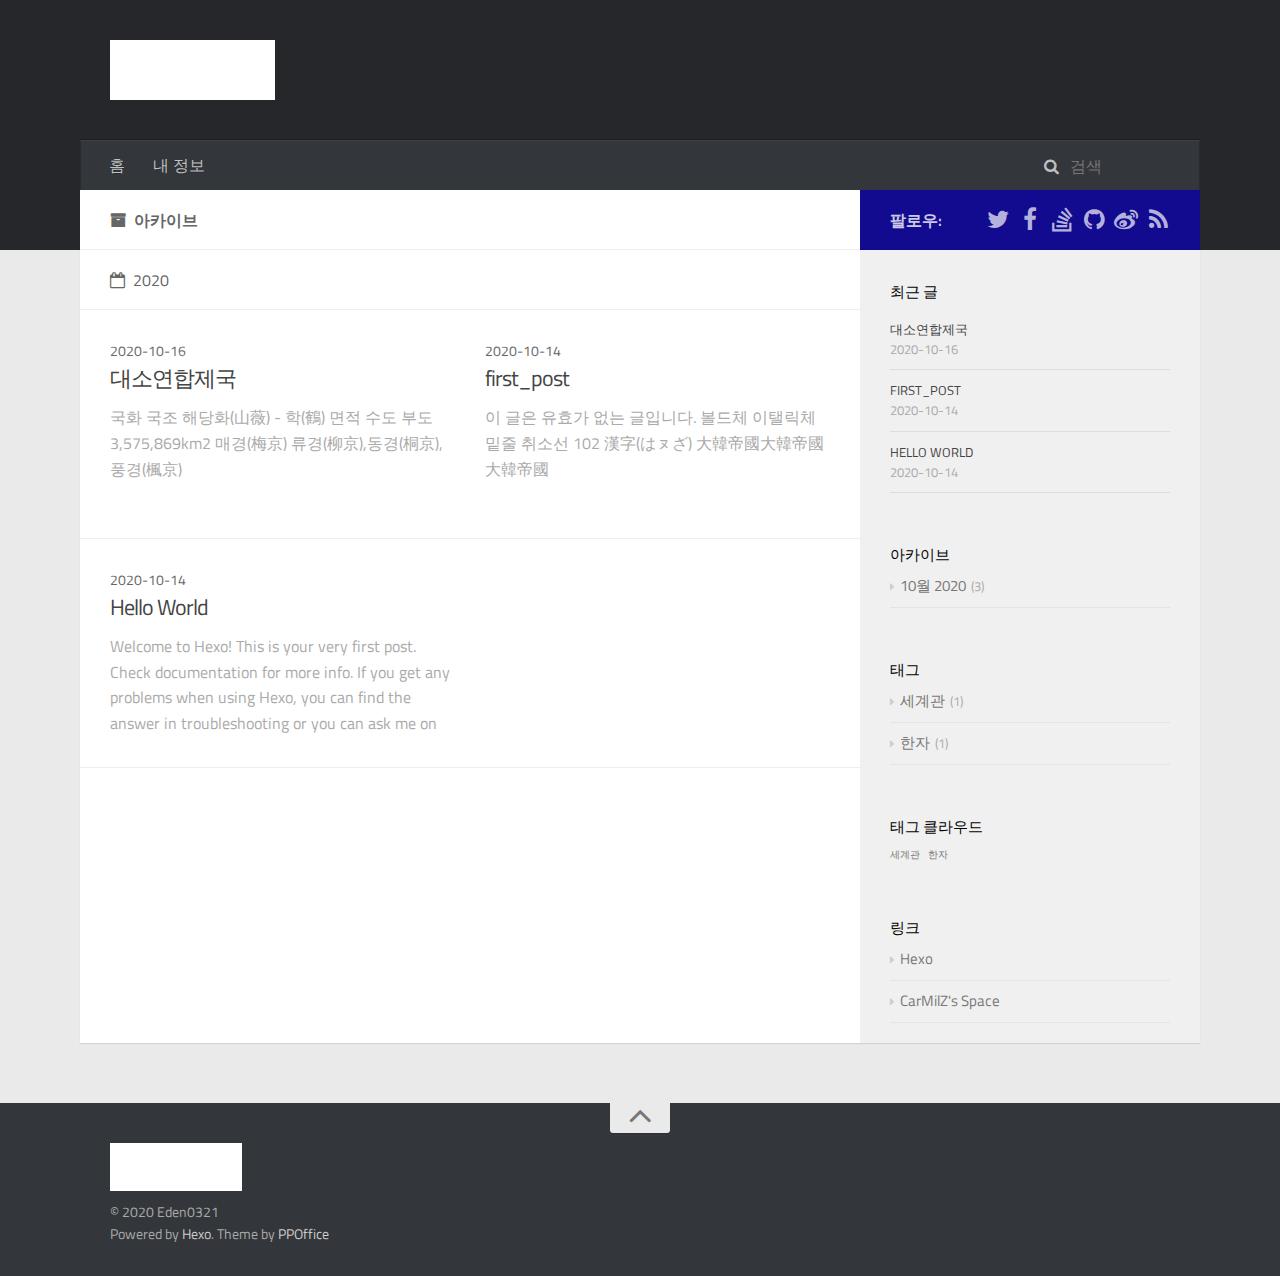
==== commit 04caae22: "Site updated: 2020-10-16 11:00:06" ====
--- a/archives/index.html
+++ b/archives/index.html
@@ -173,6 +173,57 @@
             <div class="category">
             
             </div>
+            <div class="date"><time datetime="2020-10-16T01:23:03.000Z" itemprop="datePublished">2020-10-16</time></div>
+        </div>
+        
+    
+        <h1 class="article-title" itemprop="name">
+        <a href="/2020/10/16/%EB%8C%80%EC%86%8C%EC%97%B0%ED%95%A9%EC%A0%9C%EA%B5%AD/">대소연합제국</a>
+        </h1>
+    
+
+        <p class="article-excerpt">
+            
+
+
+국화
+
+국조
+
+
+
+해당화(山薇)
+-
+학(鶴)
+
+
+면적
+수도
+부도
+
+
+3,575,869km2
+매경(梅京)
+류경(柳京),동경(桐京),풍경(楓京)
+
+
+
+        </p>
+    </div>
+</article>
+    
+
+    
+    
+    
+    
+        <article class="article article-summary">
+    <div class="article-summary-inner">
+        
+        <div class="article-meta">
+            <div class="category">
+            
+            </div>
             <div class="date"><time datetime="2020-10-14T10:53:10.000Z" itemprop="datePublished">2020-10-14</time></div>
         </div>
         
@@ -191,10 +242,14 @@
     </div>
 </article>
     
-
-    
-    
-    
+        </div>
+    
+
+    
+    
+    
+    
+        <div class="article-row">
     
         <article class="article article-summary">
     <div class="article-summary-inner">
@@ -297,6 +352,15 @@
         <h3 class="widget-title">최근 글</h3>
         <div class="widget">
             <ul id="recent-post" class="no-thumbnail">
+                
+                    <li>
+                        
+                        <div class="item-inner">
+                            <p class="item-category"></p>
+                            <p class="item-title"><a href="/2020/10/16/%EB%8C%80%EC%86%8C%EC%97%B0%ED%95%A9%EC%A0%9C%EA%B5%AD/" class="title">대소연합제국</a></p>
+                            <p class="item-date"><time datetime="2020-10-16T01:23:03.000Z" itemprop="datePublished">2020-10-16</time></p>
+                        </div>
+                    </li>
                 
                     <li>
                         
@@ -328,7 +392,7 @@
     <div class="widget-wrap widget-list">
         <h3 class="widget-title">아카이브</h3>
         <div class="widget">
-            <ul class="archive-list"><li class="archive-list-item"><a class="archive-list-link" href="/archives/2020/10/">10월 2020</a><span class="archive-list-count">2</span></li></ul>
+            <ul class="archive-list"><li class="archive-list-item"><a class="archive-list-link" href="/archives/2020/10/">10월 2020</a><span class="archive-list-count">3</span></li></ul>
         </div>
     </div>
 
@@ -338,7 +402,7 @@
     <div class="widget-wrap widget-list">
         <h3 class="widget-title">태그</h3>
         <div class="widget">
-            <ul class="tag-list" itemprop="keywords"><li class="tag-list-item"><a class="tag-list-link" href="/tags/%ED%95%9C%EC%9E%90/" rel="tag">한자</a><span class="tag-list-count">1</span></li></ul>
+            <ul class="tag-list" itemprop="keywords"><li class="tag-list-item"><a class="tag-list-link" href="/tags/%EC%84%B8%EA%B3%84%EA%B4%80/" rel="tag">세계관</a><span class="tag-list-count">1</span></li><li class="tag-list-item"><a class="tag-list-link" href="/tags/%ED%95%9C%EC%9E%90/" rel="tag">한자</a><span class="tag-list-count">1</span></li></ul>
         </div>
     </div>
 
@@ -348,7 +412,7 @@
     <div class="widget-wrap widget-float">
         <h3 class="widget-title">태그 클라우드</h3>
         <div class="widget tagcloud">
-            <a href="/tags/%ED%95%9C%EC%9E%90/" style="font-size: 10px;">한자</a>
+            <a href="/tags/%EC%84%B8%EA%B3%84%EA%B4%80/" style="font-size: 10px;">세계관</a> <a href="/tags/%ED%95%9C%EC%9E%90/" style="font-size: 10px;">한자</a>
         </div>
     </div>
 
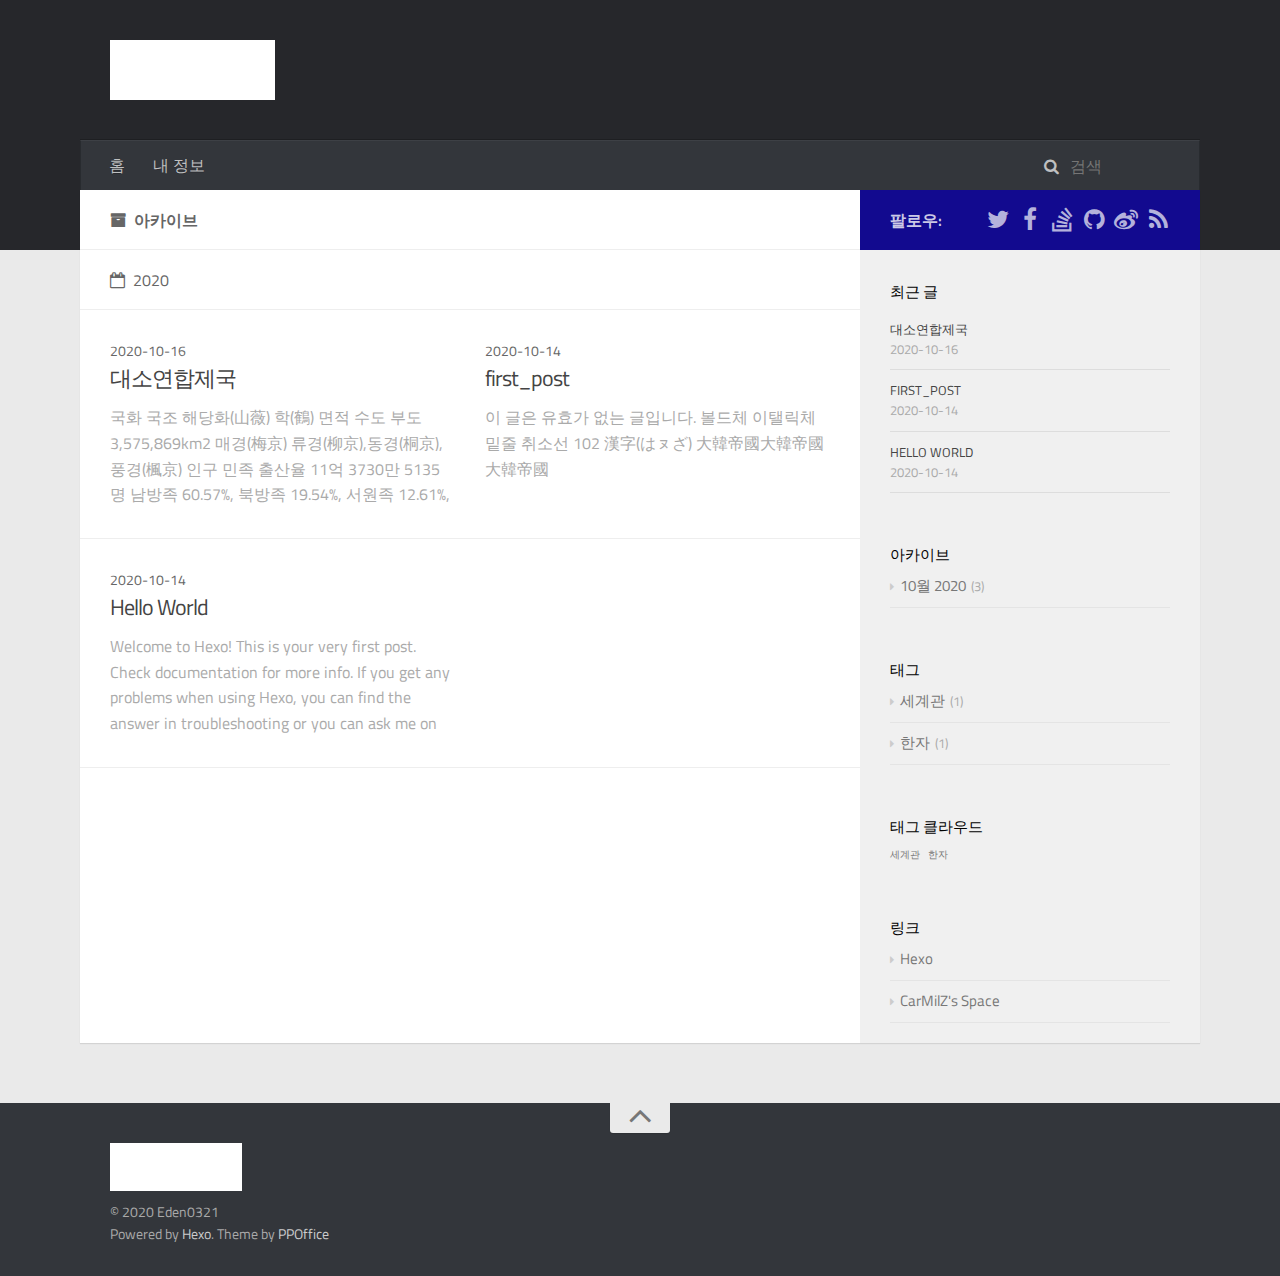
==== commit 374d9a6f: "Site updated: 2020-10-16 15:51:32" ====
--- a/archives/index.html
+++ b/archives/index.html
@@ -193,7 +193,7 @@
 
 
 해당화(山薇)
--
+
 학(鶴)
 
 
@@ -207,7 +207,24 @@
 류경(柳京),동경(桐京),풍경(楓京)
 
 
-
+인구
+민족
+출산율
+
+
+11억 3730만 5135명
+남방족 60.57%, 북방족 19.54%, 서원족 12.61%, 티판족 7.38%
+1.58명
+
+
+인구밀도
+기대수명
+언어
+
+
+318.05명/km2
+83세
+매원어,
         </p>
     </div>
 </article>
